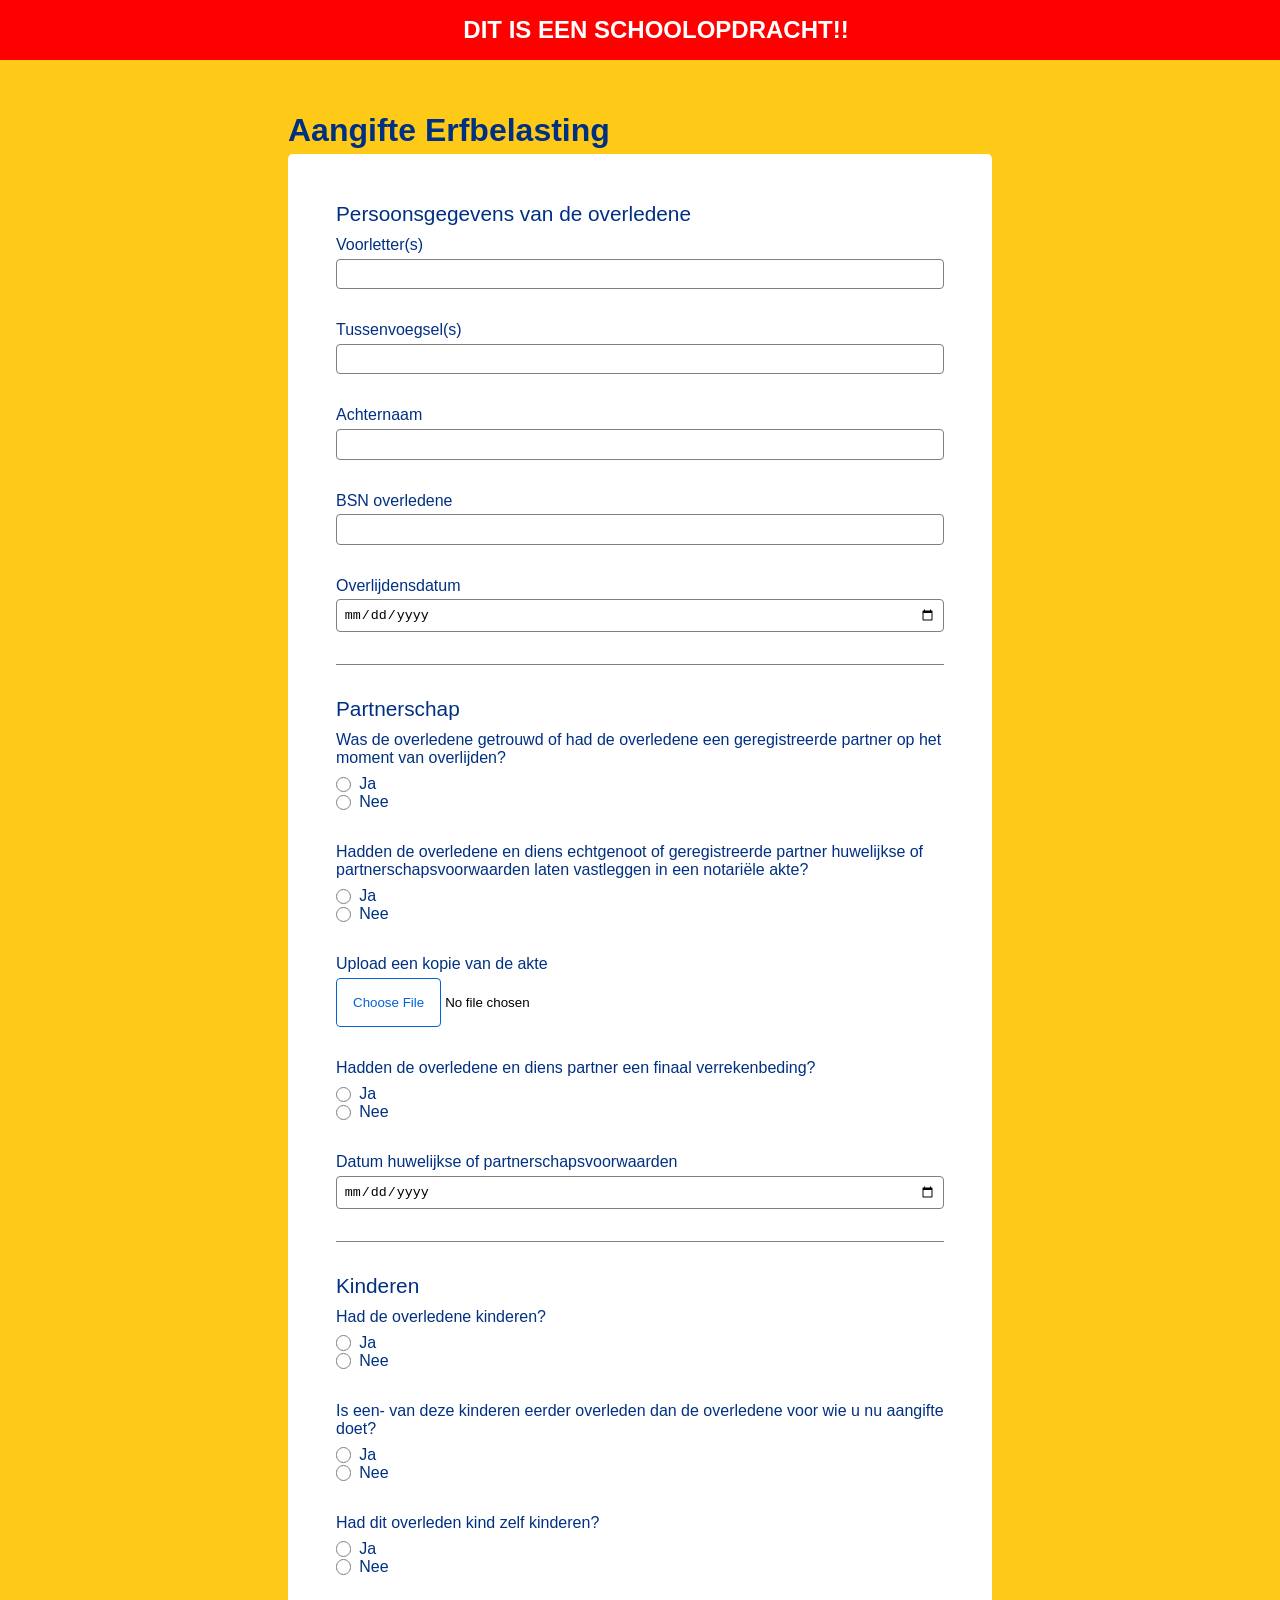
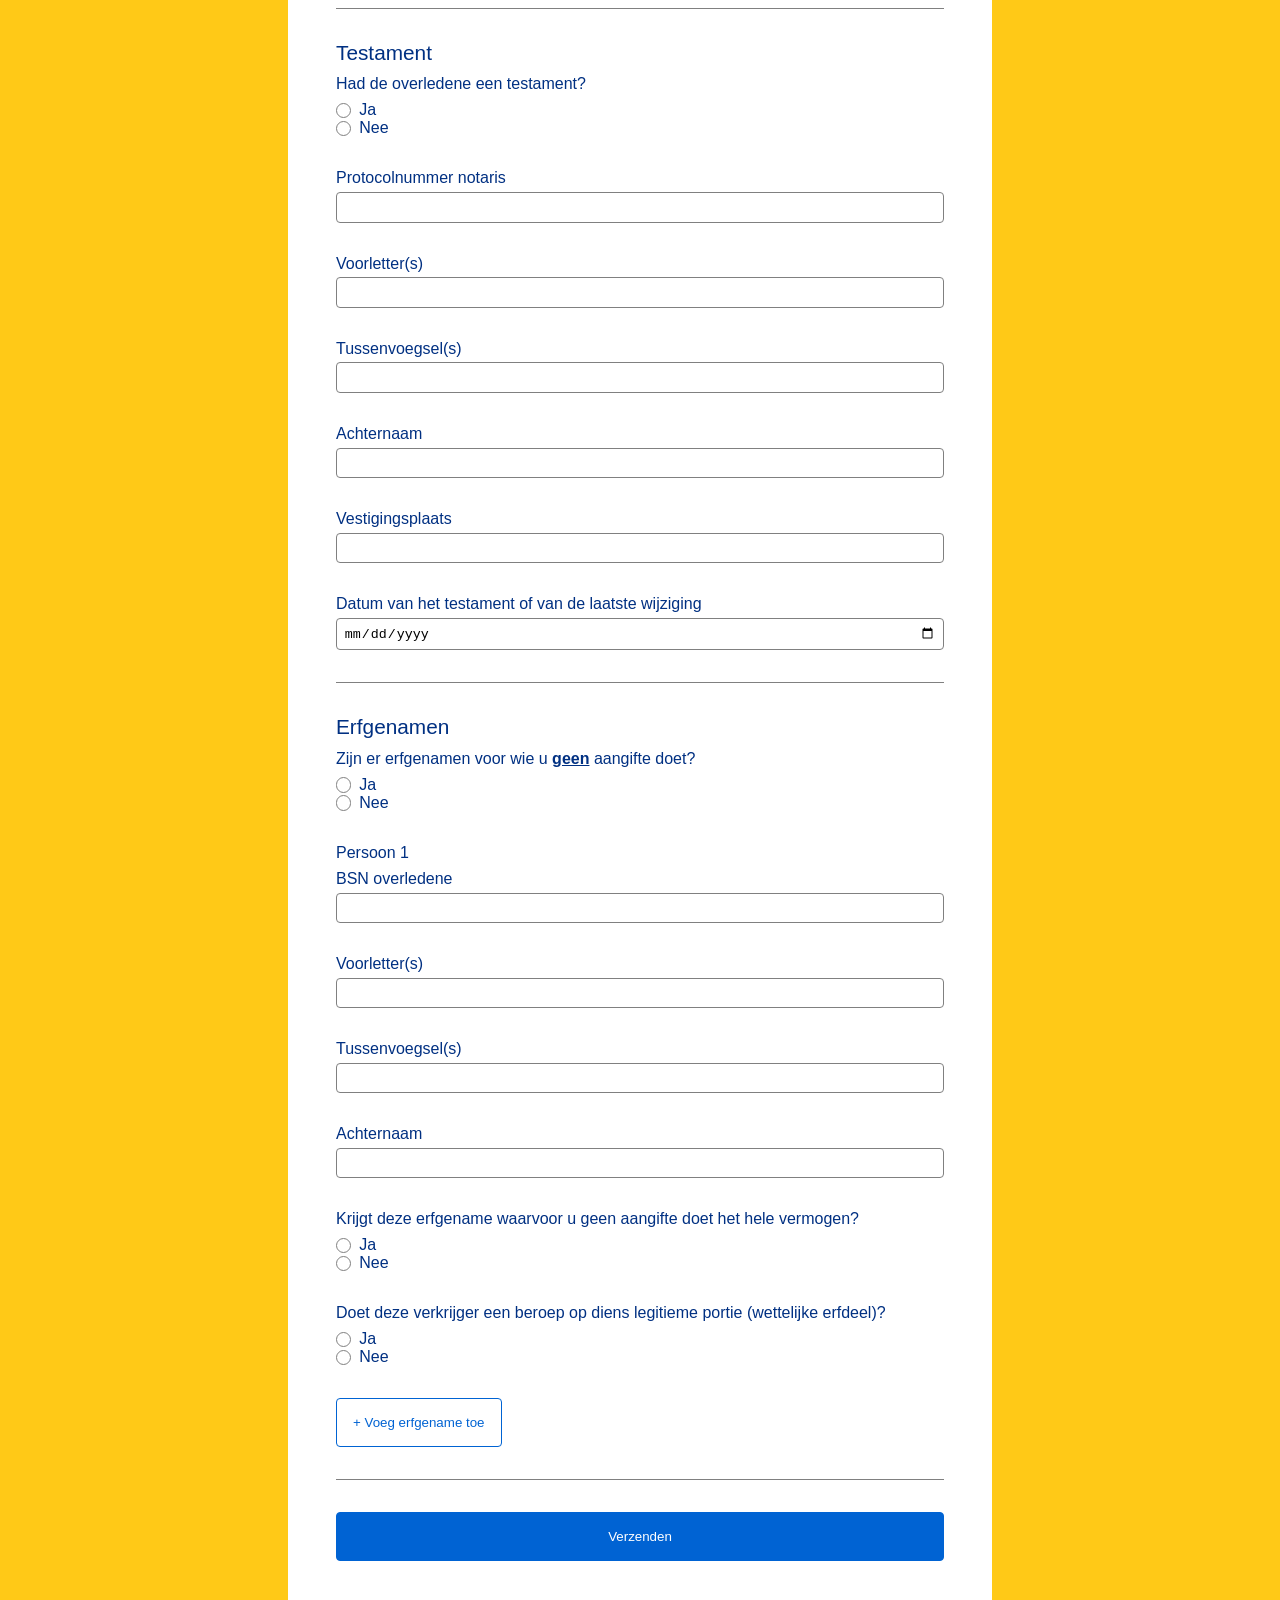
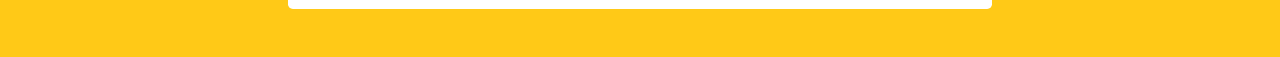
==== index.html @ 6bdc08d2 "02-03-26" ====
<!DOCTYPE html>
<html lang="nl">
<head>
    <meta charset="UTF-8">
    <meta name="viewport" content="width=device-width, initial-scale=1.0">
    <title>Aangifte Erfbelasting</title>
    <link rel="stylesheet" href="styles/style.css">
</head>
<body>
    <header>
        <h2>Dit is een schoolopdracht!!</h2>
    </header>
    <main>
        <h1>Aangifte Erfbelasting</h1>
        <section>
            <form>
                <!-- 1a Persoonsgegevens van de overledene -->
                <fieldset>
                    <legend>Persoonsgegevens van de overledene</legend>
                    <label for="een-a-een"> Voorletter(s)
                        <input type="text" id="een-a-een" name="een-a-een" required>
                    </label>
                    <label for="een-a-twee"> Tussenvoegsel(s)
                        <input type="text" id="een-a-twee" name="een-a-twee">
                    </label>
                    <label for="een-a-drie"> Achternaam
                        <input type="text" id="een-a-drie" name="een-a-drie" required>
                    </label>
                    <label for="een-a-vier"> BSN overledene
                        <input type="number" id="een-a-vier" name="een-a-vier" minlength="9" maxlength="9" required>
                    </label>
                    <label for="een-a-vijf"> Overlijdensdatum
                        <input type="date" id="een-a-vijf" name="een-a-vijf" required>
                    </label>
                </fieldset>


                <!-- 1b Partnerschap-->
                <fieldset>
                    <legend>Partnerschap</legend>
                    <fieldset>
                        <legend>Was de overledene getrouwd of had de overledene een geregistreerde partner op het moment van overlijden?</legend>
                        <label for="een-b-een-radio-yes"> Ja
                            <input type="radio" id="een-b-een-radio-yes" name="een-b-een" required>
                        </label>
                        <label for="een-b-een-radio-no"> Nee
                            <input type="radio" id="een-b-een-radio-no" name="een-b-een" class="ga-naar-volgende">
                        </label>
                    </fieldset>

                    <fieldset>
                        <legend>Hadden de overledene en diens echtgenoot of geregistreerde partner huwelijkse of partnerschapsvoorwaarden laten vastleggen in een notariële akte?</legend>                        
                        <label for="een-b-twee-radio-yes"> Ja
                            <input type="radio" id="een-b-twee-radio-yes" name="een-b-twee">
                        </label>
                        <label for="een-b-twee-radio-no"> Nee
                            <input type="radio" id="een-b-twee-radio-no" name="een-b-twee" class="ga-naar-volgende">
                        </label>
                    </fieldset>

                    <label for="een-b-drie"> Upload een kopie van de akte
                        <input type="file" id="een-b-drie" name="een-b-drie">
                    </label>

                    <fieldset>
                        <legend>Hadden de overledene en diens partner een finaal verrekenbeding?</legend>                        
                        <label for="een-b-vier-radio-yes"> Ja
                            <input type="radio" id="een-b-vier-radio-yes" name="een-b-vier">
                        </label>
                        <label for="een-b-vier-radio-no"> Nee
                            <input type="radio" id="een-b-vier-radio-no" name="een-b-vier">
                        </label>
                    </fieldset>

                    <label for="een-b-vijf"> Datum huwelijkse of partnerschapsvoorwaarden <!-- doe dit met meerdere inputs-->
                        <input type="date" id="een-b-vijf" name="een-b-vijf">
                    </label>
                </fieldset>


                <!-- 1c Kinderen-->
                <fieldset>
                    <legend>Kinderen</legend>
                    <fieldset>
                        <legend>Had de overledene kinderen?</legend>                        
                        <label for="een-c-een-radio-yes"> Ja
                            <input type="radio" id="een-c-een-radio-yes" name="een-c-een" required>
                        </label>
                        <label for="een-c-een-radio-no"> Nee
                            <input type="radio" id="een-c-een-radio-no" name="een-c-een" class="ga-naar-volgende">
                        </label>
                    </fieldset>

                    <fieldset>
                        <legend>Is een- van deze kinderen eerder overleden dan de overledene voor wie u nu aangifte doet?</legend>                        
                        <label for="een-c-twee-radio-yes"> Ja
                            <input type="radio" id="een-c-twee-radio-yes" name="een-c-twee">
                        </label>
                        <label for="een-c-twee-radio-no"> Nee
                            <input type="radio" id="een-c-twee-radio-no" name="een-c-twee" class="ga-naar-volgende">
                        </label>
                    </fieldset>

                    <fieldset>
                        <legend>Had dit overleden kind zelf kinderen?</legend>                        
                        <label for="een-c-drie-radio-yes"> Ja
                            <input type="radio" id="een-c-drie-radio-yes" name="een-c-drie">
                        </label>
                        <label for="een-c-drie-radio-no"> Nee
                            <input type="radio" id="een-c-drie-radio-no" name="een-c-drie">
                        </label>
                    </fieldset>
                </fieldset>

                <!-- 1d Testament-->
                <fieldset>
                    <legend>Testament</legend>
                    <fieldset>
                        <legend>Had de overledene een testament?</legend>                        
                        <label for="een-d-een-radio-yes"> Ja
                            <input type="radio" id="een-d-een-radio-yes" name="een-d-een" required>
                        </label>
                        <label for="een-d-een-radio-no"> Nee
                            <input type="radio" id="een-d-een-radio-no" name="een-d-een" class="ga-naar-volgende">
                        </label>
                    </fieldset>
                    <label for="een-d-twee"> Protocolnummer notaris
                        <input type="text" name="een-d-twee" id="een-d-twee" minlength="6" maxlength="6" required>
                    </label>
                        <label for="een-d-drie"> Voorletter(s)
                        <input type="text" id="een-d-drie" name="een-d-drie" required>
                    </label>
                    <label for="een-d-vier"> Tussenvoegsel(s)
                        <input type="text" id="een-d-vier" name="een-d-vier">
                    </label>
                    <label for="een-d-vijf"> Achternaam
                        <input type="text" id="een-d-vijf" name="een-d-vijf" required>
                    </label>
                    <label for="een-d-zes"> Vestigingsplaats
                        <input type="text" id="een-d-zes" name="een-d-zes" required>
                    </label>
                    <label for="een-d-zeven"> Datum van het testament of van de laatste wijziging
                        <input type="date" id="een-d-zeven" name="een-d-zeven" required>
                    </label>
                </fieldset>

                <!-- 3b Erfgenamen-->
                <fieldset>
                    <legend>Erfgenamen</legend>
                    <fieldset>
                        <legend>Zijn er erfgenamen voor wie u <strong>geen</strong> aangifte doet?</legend>                        
                        <label for="drie-b-een-radio-yes"> Ja
                            <input type="radio" id="drie-b-een-radio-yes" name="drie-b-een" required>
                        </label>
                        <label for="drie-b-een-radio-no"> Nee
                            <input type="radio" id="drie-b-een-radio-no" name="drie-b-een" class="ga-naar-volgende">
                        </label>
                    </fieldset>
                    <!-- een persoon -->
                    <fieldset class="erfgename">
                        <legend>Persoon 1</legend>
                        <label for="drie-b-twee"> BSN overledene
                            <input type="number" id="drie-b-twee" name="drie-b-twee" minlength="8" maxlength="9" required>
                        </label>
                        <label for="drie-b-drie"> Voorletter(s)
                            <input type="text" id="drie-b-drie" name="drie-b-drie" required>
                        </label>
                        <label for="drie-b-vier"> Tussenvoegsel(s)
                            <input type="text" id="drie-b-vier" name="drie-b-vier">
                        </label>
                        <label for="drie-b-vijf"> Achternaam
                            <input type="text" id="drie-b-vijf" name="drie-b-vijf" required>
                        </label>
                        <fieldset>
                            <legend>Krijgt deze erfgename waarvoor u geen aangifte doet het hele vermogen?</legend>                        
                            <label for="drie-b-zes-radio-yes"> Ja
                                <input type="radio" id="drie-b-zes-radio-yes" name="drie-b-zes" required>
                            </label>
                            <label for="drie-b-zes-radio-no"> Nee
                                <input type="radio" id="drie-b-zes-radio-no" name="drie-b-zes">
                            </label>
                        </fieldset>
                        <fieldset>
                            <legend>Doet deze verkrijger een beroep op diens legitieme portie (wettelijke erfdeel)?</legend>                        
                            <label for="drie-b-zeven-radio-yes"> Ja
                                <input type="radio" id="drie-b-zeven-radio-yes" name="drie-b-zeven" required>
                            </label>
                            <label for="drie-b-zeven-radio-no"> Nee
                                <input type="radio" id="drie-b-zeven-radio-no" name="drie-b-zeven">
                            </label>
                        </fieldset>
                    </fieldset>
                    <button type="button">+ Voeg erfgename toe</button>
                </fieldset>
                <button type="submit">Verzenden</button>
            </form>
        </section>
    </main>
    <footer></footer>
</body>
</html>

<!-- To do: -->
  <!-- animatie disclosure vraag aan sanne -->
   <!-- iets van 4 personen voor de erfgenamen en dan nieuwe pagina (robuust) -->
    <!-- html validatie -->
    <!-- mdn constratint validation api, blur -->
     <!-- custom error messages in html, aria-live=polite? -->
      <!-- focus naar de input die fout gaat -->
      <!-- setattribute novalidate in js -->
       <!-- custom properties voor spacing -->
        <!-- radiobuttons als traject? -->
         <!-- check required waar je dat moet gebruiken -->
---- styles/style.css ----
/* styling in de huisstijl van https://tractie.ns.nl/2e23992f3/p/226ce1-tractie--ns-design-system */

/* ///////////// */
/* MARK: Basics
/* //////////// */
:root {
	color-scheme:light dark;
	--bg-clr: light-dark(#ffc917, #003082);
    --form-clr: light-dark(white, #ffc917);
 	--text-clr: #003082;
    --accent-clr: #0063d3;
    --border-clr: grey;
    --border-radius: .3em;
    --main-width: min(100vw, 800px);
}

/* fonts van ns.nl network */
@font-face {
    font-family: nssans;
    src: url(/assets/fonts/nssans-regular.ttf);
}

@font-face {
    font-family: nssansbold;
    src: url(/assets/fonts/nssans-bold.ttf);
    font-weight: bold;
}

* {
    margin: 0;
    padding: 0;
    border: none;
}

body{
    position: relative;
    background-color: var(--bg-clr);
    display: grid;
    justify-content: center;
}

header{
    position: absolute;
    width: 100%;
    display: grid;
    place-items: center;
    background-color: red;
    padding: 1em;
    h2{
        text-transform: uppercase;
        color: white;
        font-family: nssansbold, sans-serif;
    }
}
main{
    width: var(--main-width);
}

h1{
    font-family: nssans, sans-serif;
    color: light-dark(#003082, #ffc917);
    padding: 7rem 0 .3rem 3rem;
}

button, input::file-selector-button{
    position: relative;
    padding: 1rem;
    color: var(--accent-clr);
    font-family: nssansbold, sans-serif;
    background-color: transparent;
    border-radius: var(--border-radius);
    border-color: var(--accent-clr);
    border-width: 1px;
    justify-self: start;
    border-style: solid;
    overflow: hidden;
    z-index: 0;
}

button::before{
    content: "";
    position: absolute;
    inset: 100% 100% 0; /* https://developer.mozilla.org/en-US/docs/Web/CSS/Reference/Properties/inset */
    background-color: rgba(0, 0, 0, 0.172);
    z-index: -1;
}

button:hover::before {
    inset: 0;
    @media (prefers-reduced-motion: no-preference) {
        animation: button-hover 0.2s ease-out forwards;
    }
}

input:hover::file-selector-button{
    background-color: rgba(0, 0, 0, 0.172);
}

@keyframes button-hover{
    from{
        inset: 100% 0 0;
    }
    to{
        inset: 0;
    }
}

strong{
    text-decoration: underline;
}


/* ///////////// */
/* MARK: Form
/* //////////// */
section{
    display: grid;
    gap: .3rem;
    margin: 0 3rem 3rem 3rem;
    padding: 3rem;
    background-color: var(--form-clr);
    border-radius: var(--border-radius);
    font-family: nssans, sans-serif;
    form{
        display: grid;
        gap: 2rem;
        fieldset{
            width: 100%;
            legend{
                padding-bottom: .5em;
                color: var(--text-clr);
                font-family: nssansbold, sans-serif;
            }
            label{
                display: grid;
                gap: .3em;
                color: var(--text-clr);
                input{
                    background-color: white;
                    color: black;
                    border: solid var(--border-clr) 1px;
                    padding: .5em;
                    border-radius: var(--border-radius);
                }
                input[type="file"]{
                    background-color: transparent;
                    border: none;
                    padding: 0;
                }
            }
            label:has(input[type="radio"]){
                display: flex;
                align-items: center;
                gap: .5em;
                input{
                    appearance: none;
                    padding: .5em;
                    border-radius: 50%;
                    order: -1;
                }
                input:checked{
                    box-shadow: inset 0 0 0 .3em rgb(82, 120, 62);
                }
            }
        }
        > fieldset{
            display: grid;
            gap: 2rem;
            padding-bottom: 2rem;
            border: var(--border-clr) 1px;
            border-style: none none solid;
            > legend {
                font-size: 1.3em;
            }
        }
        > button{
            background-color: var(--accent-clr);
            color: white;
            justify-self: auto;
        }
    }

}

.erfgename {
    display: grid;
    gap: 2rem;
}


/* ///////////// */
/* MARK: Algorithm
/* //////////// */
/* https://developer.mozilla.org/en-US/docs/Web/CSS/Reference/Selectors/Next-sibling_combinator */
/* Met hulp van Sanne */
fieldset fieldset:has(.ga-naar-volgende:checked) ~ :is(label,fieldset) {
    display: none;
    @media (prefers-reduced-motion: no-preference) {
        animation: remove-question .5s linear;
    }
}

@keyframes remove-question{
    from {
        display: block;
        transform: scaleY(1);
    }
    to {
        transform: scaleY(0);
    }
}
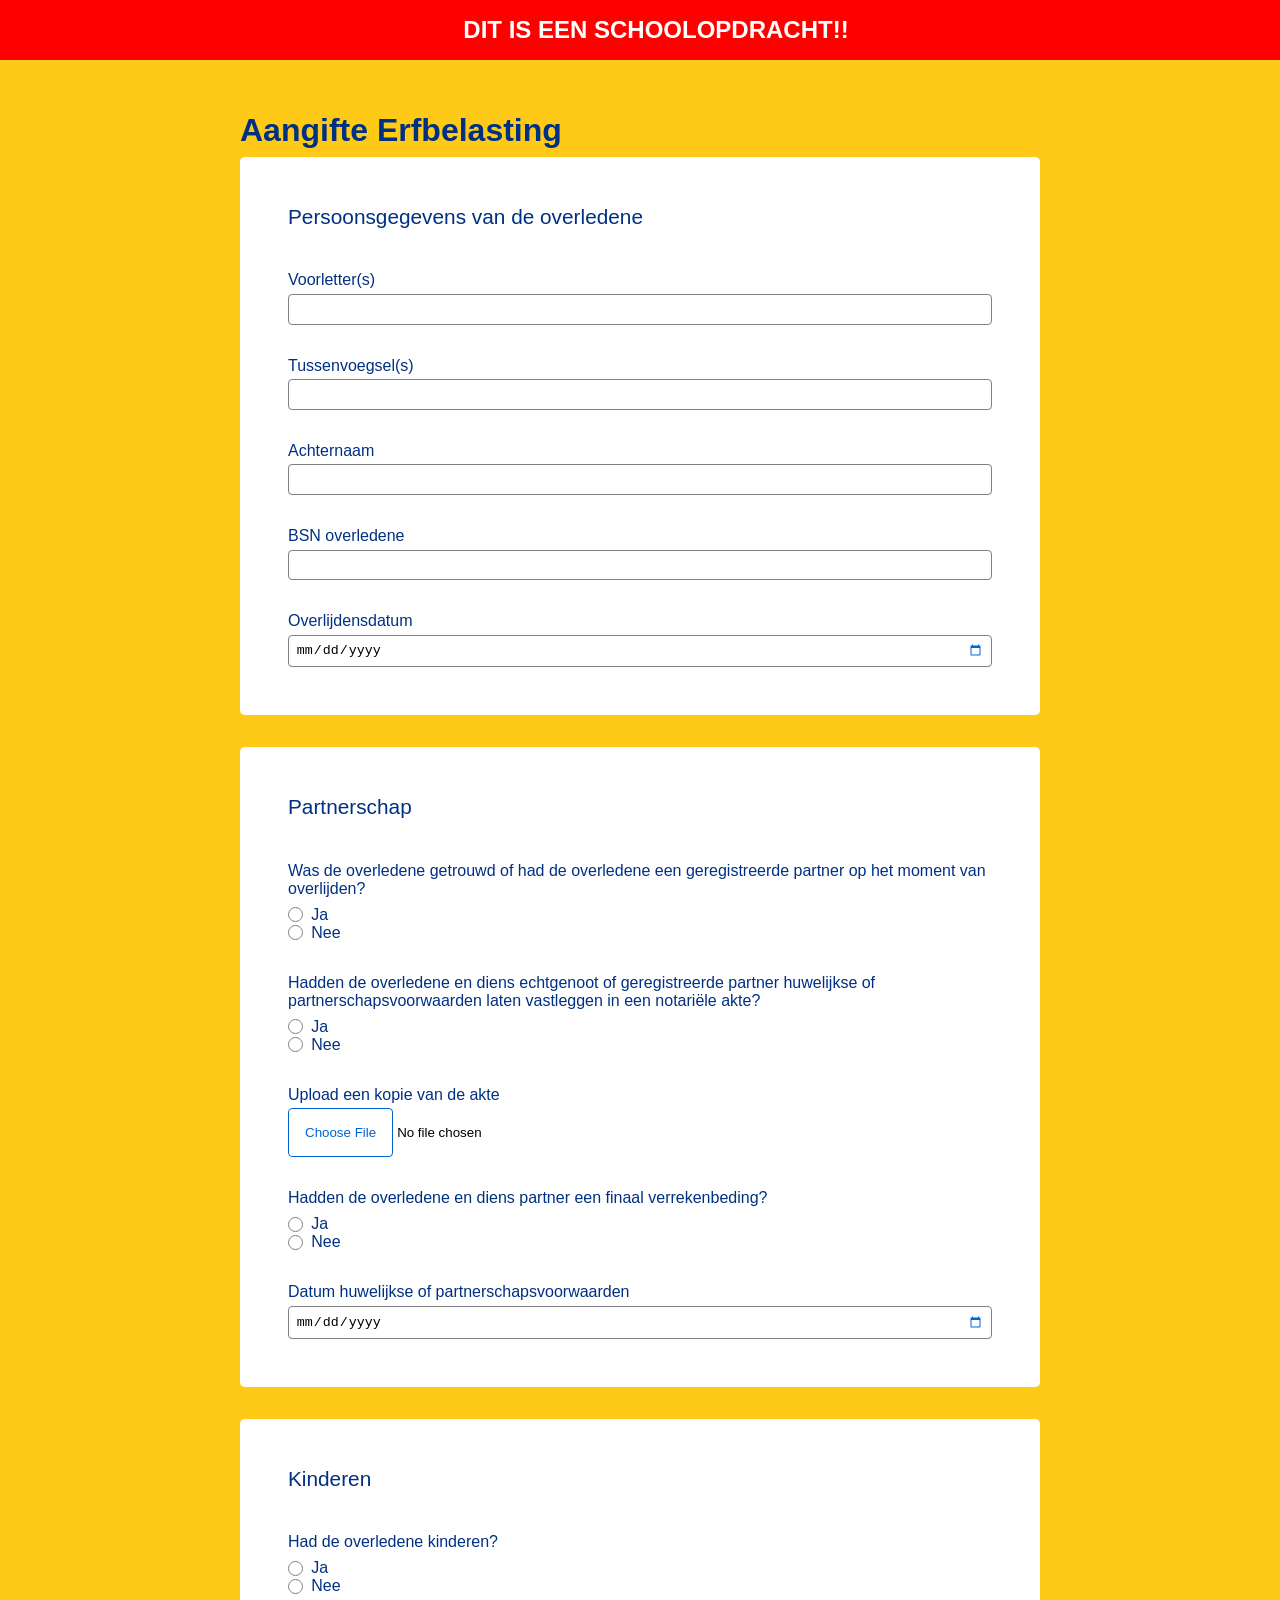
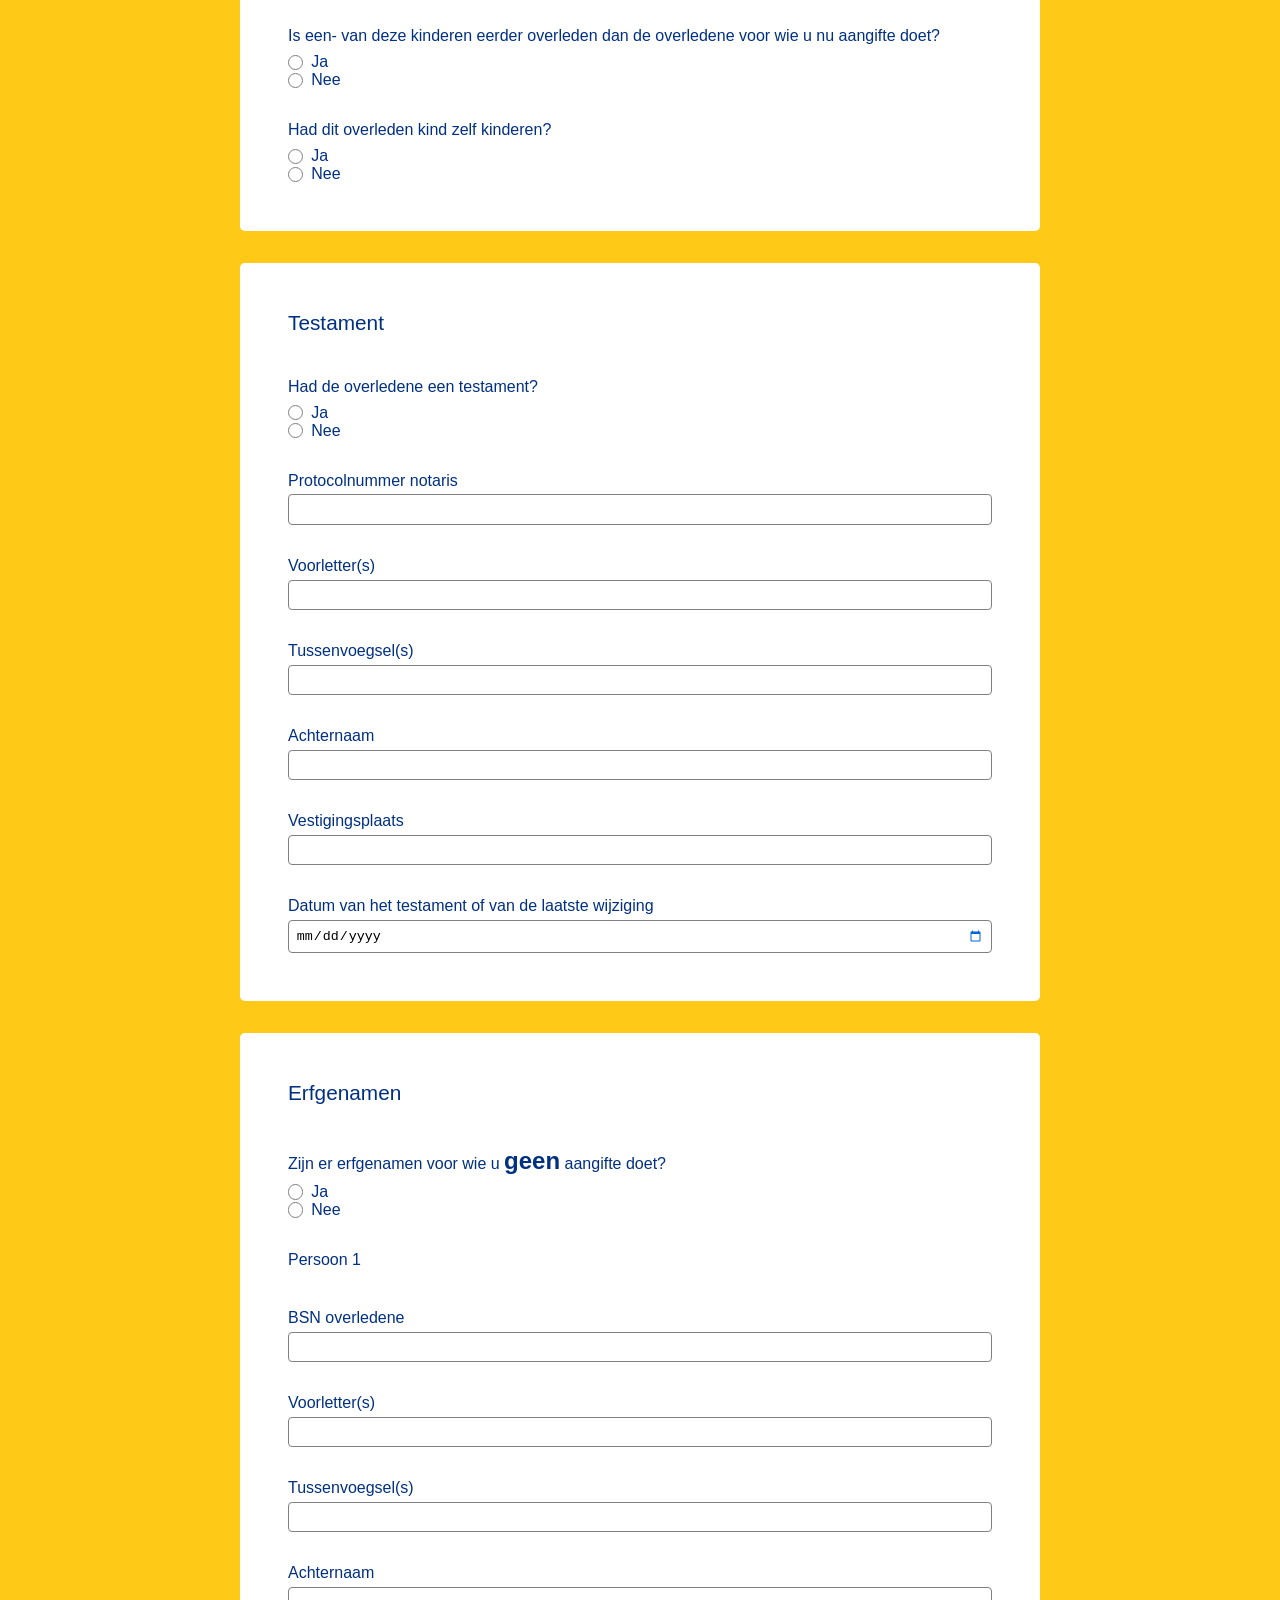
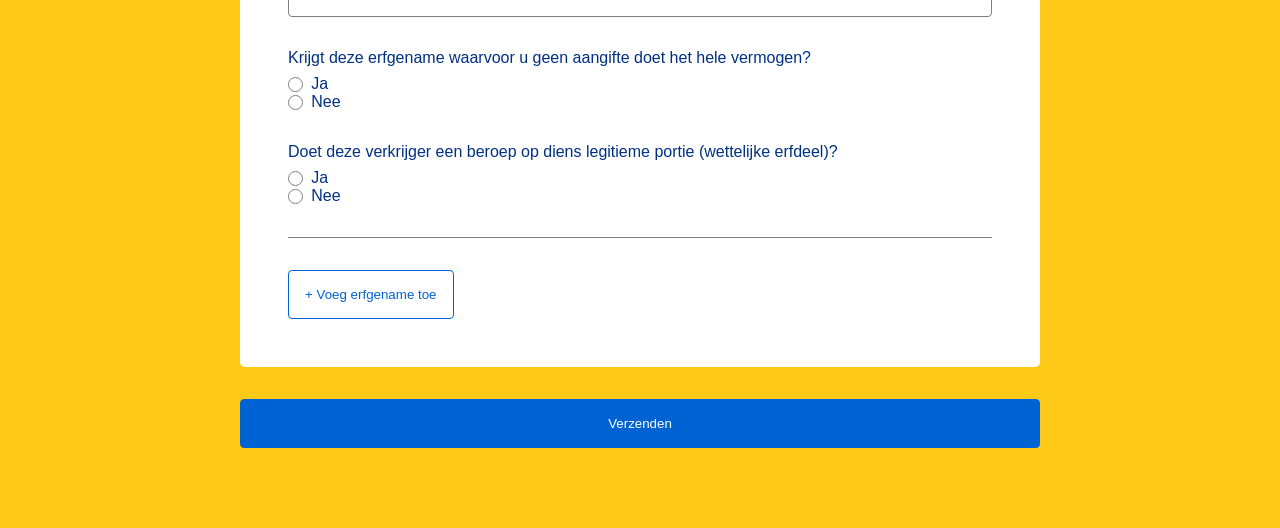
==== commit e162c392: "09-03-26" ====
--- a/index.html
+++ b/index.html
@@ -5,6 +5,7 @@
     <meta name="viewport" content="width=device-width, initial-scale=1.0">
     <title>Aangifte Erfbelasting</title>
     <link rel="stylesheet" href="styles/style.css">
+    <script src="scripts/script.js" defer></script>
 </head>
 <body>
     <header>
@@ -14,27 +15,28 @@
         <h1>Aangifte Erfbelasting</h1>
         <section>
             <form>
+                <!-- MARK: Gegevens-->
                 <!-- 1a Persoonsgegevens van de overledene -->
-                <fieldset>
+                <fieldset> 
                     <legend>Persoonsgegevens van de overledene</legend>
                     <label for="een-a-een"> Voorletter(s)
-                        <input type="text" id="een-a-een" name="een-a-een" required>
+                        <input type="text" id="een-a-een" name="een-a-een" pattern="([A-Z]\.)+" required> <!--https://regexr.com/-->
                     </label>
                     <label for="een-a-twee"> Tussenvoegsel(s)
-                        <input type="text" id="een-a-twee" name="een-a-twee">
+                        <input type="text" id="een-a-twee" name="een-a-twee" pattern="[A-Za-z' ]++">
                     </label>
                     <label for="een-a-drie"> Achternaam
-                        <input type="text" id="een-a-drie" name="een-a-drie" required>
+                        <input type="text" id="een-a-drie" name="een-a-drie" pattern="[A-Z][a-z]+" required>
                     </label>
                     <label for="een-a-vier"> BSN overledene
-                        <input type="number" id="een-a-vier" name="een-a-vier" minlength="9" maxlength="9" required>
+                        <input type="text" id="een-a-vier" name="een-a-vier" pattern="[0-9]{8,9}" required>
                     </label>
                     <label for="een-a-vijf"> Overlijdensdatum
                         <input type="date" id="een-a-vijf" name="een-a-vijf" required>
                     </label>
                 </fieldset>
 
-
+                <!-- MARK: Partnerschap -->
                 <!-- 1b Partnerschap-->
                 <fieldset>
                     <legend>Partnerschap</legend>
@@ -77,7 +79,7 @@
                     </label>
                 </fieldset>
 
-
+                <!-- MARK: Kinderen -->
                 <!-- 1c Kinderen-->
                 <fieldset>
                     <legend>Kinderen</legend>
@@ -125,27 +127,28 @@
                         </label>
                     </fieldset>
                     <label for="een-d-twee"> Protocolnummer notaris
-                        <input type="text" name="een-d-twee" id="een-d-twee" minlength="6" maxlength="6" required>
+                        <input type="text" name="een-d-twee" id="een-d-twee" pattern="[0-9]{6}" required>
                     </label>
                         <label for="een-d-drie"> Voorletter(s)
-                        <input type="text" id="een-d-drie" name="een-d-drie" required>
+                        <input type="text" id="een-d-drie" name="een-d-drie" pattern="([A-Z]\.)+" required>
                     </label>
                     <label for="een-d-vier"> Tussenvoegsel(s)
-                        <input type="text" id="een-d-vier" name="een-d-vier">
+                        <input type="text" id="een-d-vier" name="een-d-vier" pattern="[A-Za-z' ]+">
                     </label>
                     <label for="een-d-vijf"> Achternaam
-                        <input type="text" id="een-d-vijf" name="een-d-vijf" required>
+                        <input type="text" id="een-d-vijf" name="een-d-vijf" pattern="[A-Z][a-z]+" required>
                     </label>
                     <label for="een-d-zes"> Vestigingsplaats
-                        <input type="text" id="een-d-zes" name="een-d-zes" required>
+                        <input type="text" id="een-d-zes" name="een-d-zes" pattern="[A-Za-z' ]+" required>
                     </label>
                     <label for="een-d-zeven"> Datum van het testament of van de laatste wijziging
                         <input type="date" id="een-d-zeven" name="een-d-zeven" required>
                     </label>
                 </fieldset>
 
+                <!-- MARK: Erfgenamen -->
                 <!-- 3b Erfgenamen-->
-                <fieldset>
+                <fieldset class="erfgenamen">
                     <legend>Erfgenamen</legend>
                     <fieldset>
                         <legend>Zijn er erfgenamen voor wie u <strong>geen</strong> aangifte doet?</legend>                        
@@ -156,58 +159,172 @@
                             <input type="radio" id="drie-b-een-radio-no" name="drie-b-een" class="ga-naar-volgende">
                         </label>
                     </fieldset>
-                    <!-- een persoon -->
+
+                    <!-- MARK: Persoon 1 -->
                     <fieldset class="erfgename">
                         <legend>Persoon 1</legend>
-                        <label for="drie-b-twee"> BSN overledene
-                            <input type="number" id="drie-b-twee" name="drie-b-twee" minlength="8" maxlength="9" required>
-                        </label>
-                        <label for="drie-b-drie"> Voorletter(s)
-                            <input type="text" id="drie-b-drie" name="drie-b-drie" required>
-                        </label>
-                        <label for="drie-b-vier"> Tussenvoegsel(s)
-                            <input type="text" id="drie-b-vier" name="drie-b-vier">
-                        </label>
-                        <label for="drie-b-vijf"> Achternaam
-                            <input type="text" id="drie-b-vijf" name="drie-b-vijf" required>
+                        <label for="erfgename-een-bsn"> BSN overledene
+                            <input type="text" id="erfgename-een-bsn" name="erfgename-een-bsn" pattern="[0-9]{8,9}">
+                        </label>
+                        <label for="erfgename-een-letters"> Voorletter(s)
+                            <input type="text" id="erfgename-een-letters" name="erfgename-een-letters" pattern="([A-Z]\.)+" >
+                        </label>
+                        <label for="erfgename-een-tussenvoegsels"> Tussenvoegsel(s)
+                            <input type="text" id="erfgename-een-tussenvoegsels" name="erfgename-een-tussenvoegsels" pattern="[A-Za-z' ]+" >
+                        </label>
+                        <label for="erfgename-een-achternaam"> Achternaam
+                            <input type="text" id="erfgename-een-achternaam" name="erfgename-een-achternaam" pattern="[A-Z][a-z]+">
                         </label>
                         <fieldset>
                             <legend>Krijgt deze erfgename waarvoor u geen aangifte doet het hele vermogen?</legend>                        
-                            <label for="drie-b-zes-radio-yes"> Ja
-                                <input type="radio" id="drie-b-zes-radio-yes" name="drie-b-zes" required>
-                            </label>
-                            <label for="drie-b-zes-radio-no"> Nee
-                                <input type="radio" id="drie-b-zes-radio-no" name="drie-b-zes">
+                            <label for="erfgename-een-radio-een-yes"> Ja
+                                <input type="radio" id="erfgename-een-radio-een-yes" name="erfgename-een-radio-een" >
+                            </label>
+                            <label for="erfgename-een-radio-een-no"> Nee
+                                <input type="radio" id="erfgename-een-radio-een-no" name="erfgename-een-radio-een">
                             </label>
                         </fieldset>
                         <fieldset>
                             <legend>Doet deze verkrijger een beroep op diens legitieme portie (wettelijke erfdeel)?</legend>                        
-                            <label for="drie-b-zeven-radio-yes"> Ja
-                                <input type="radio" id="drie-b-zeven-radio-yes" name="drie-b-zeven" required>
-                            </label>
-                            <label for="drie-b-zeven-radio-no"> Nee
-                                <input type="radio" id="drie-b-zeven-radio-no" name="drie-b-zeven">
-                            </label>
-                        </fieldset>
-                    </fieldset>
+                            <label for="erfgename-een-radio-twee-yes"> Ja
+                                <input type="radio" id="erfgename-een-radio-twee-yes" name="erfgename-een-radio-twee" >
+                            </label>
+                            <label for="erfgename-een-radio-twee-no"> Nee
+                                <input type="radio" id="erfgename-een-radio-twee-no" name="erfgename-een-radio-twee">
+                            </label>
+                        </fieldset>
+                    </fieldset>
+
+                    <!-- MARK: Persoon 2 -->
+                    <fieldset class="erfgename">
+                        <legend>Persoon 2</legend>
+                        <label for="erfgename-twee-bsn"> BSN overledene
+                            <input type="text" id="erfgename-twee-bsn" name="erfgename-twee-bsn" pattern="[0-9]{8,9}">
+                        </label>
+                        <label for="erfgename-twee-letters"> Voorletter(s)
+                            <input type="text" id="erfgename-twee-letters" name="erfgename-twee-letters" pattern="([A-Z]\.)+" >
+                        </label>
+                        <label for="erfgename-twee-tussenvoegsels"> Tussenvoegsel(s)
+                            <input type="text" id="erfgename-twee-tussenvoegsels" name="erfgename-twee-tussenvoegsels" pattern="[A-Za-z' ]+" >
+                        </label>
+                        <label for="erfgename-twee-achternaam"> Achternaam
+                            <input type="text" id="erfgename-twee-achternaam" name="erfgename-twee-achternaam" pattern="[A-Z][a-z]+">
+                        </label>
+                        <fieldset>
+                            <legend>Krijgt deze erfgename waarvoor u geen aangifte doet het hele vermogen?</legend>                        
+                            <label for="erfgename-twee-radio-een-yes"> Ja
+                                <input type="radio" id="erfgename-twee-radio-een-yes" name="erfgename-twee-radio-een" >
+                            </label>
+                            <label for="erfgename-twee-radio-een-no"> Nee
+                                <input type="radio" id="erfgename-twee-radio-een-no" name="erfgename-twee-radio-een">
+                            </label>
+                        </fieldset>
+                        <fieldset>
+                            <legend>Doet deze verkrijger een beroep op diens legitieme portie (wettelijke erfdeel)?</legend>                        
+                            <label for="erfgename-twee-radio-twee-yes"> Ja
+                                <input type="radio" id="erfgename-twee-radio-twee-yes" name="erfgename-twee-radio-twee" >
+                            </label>
+                            <label for="erfgename-twee-radio-twee-no"> Nee
+                                <input type="radio" id="erfgename-twee-radio-twee-no" name="erfgename-twee-radio-twee">
+                            </label>
+                        </fieldset>
+                    </fieldset>
+
+                    <!-- MARK: Persoon 3 -->
+                    <fieldset class="erfgename">
+                        <legend>Persoon 3</legend>
+                        <label for="erfgename-drie-bsn"> BSN overledene
+                            <input type="text" id="erfgename-drie-bsn" name="erfgename-drie-bsn" pattern="[0-9]{8,9}">
+                        </label>
+                        <label for="erfgename-drie-letters"> Voorletter(s)
+                            <input type="text" id="erfgename-drie-letters" name="erfgename-drie-letters" pattern="([A-Z]\.)+" >
+                        </label>
+                        <label for="erfgename-drie-tussenvoegsels"> Tussenvoegsel(s)
+                            <input type="text" id="erfgename-drie-tussenvoegsels" name="erfgename-drie-tussenvoegsels" pattern="[A-Za-z' ]+" >
+                        </label>
+                        <label for="erfgename-drie-achternaam"> Achternaam
+                            <input type="text" id="erfgename-drie-achternaam" name="erfgename-drie-achternaam" pattern="[A-Z][a-z]+">
+                        </label>
+                        <fieldset>
+                            <legend>Krijgt deze erfgename waarvoor u geen aangifte doet het hele vermogen?</legend>                        
+                            <label for="erfgename-drie-radio-een-yes"> Ja
+                                <input type="radio" id="erfgename-drie-radio-een-yes" name="erfgename-drie-radio-een" >
+                            </label>
+                            <label for="erfgename-drie-radio-een-no"> Nee
+                                <input type="radio" id="erfgename-drie-radio-een-no" name="erfgename-drie-radio-een">
+                            </label>
+                        </fieldset>
+                        <fieldset>
+                            <legend>Doet deze verkrijger een beroep op diens legitieme portie (wettelijke erfdeel)?</legend>                        
+                            <label for="erfgename-drie-radio-twee-yes"> Ja
+                                <input type="radio" id="erfgename-drie-radio-twee-yes" name="erfgename-drie-radio-twee" >
+                            </label>
+                            <label for="erfgename-drie-radio-twee-no"> Nee
+                                <input type="radio" id="erfgename-drie-radio-twee-no" name="erfgename-drie-radio-twee">
+                            </label>
+                        </fieldset>
+                    </fieldset>
+
+                    <!-- MARK: Persoon 4 -->
+                    <fieldset class="erfgename">
+                        <legend>Persoon 4</legend>
+                        <label for="erfgename-vier-bsn"> BSN overledene
+                            <input type="text" id="erfgename-vier-bsn" name="erfgename-vier-bsn" pattern="[0-9]{8,9}">
+                        </label>
+                        <label for="erfgename-vier-letters"> Voorletter(s)
+                            <input type="text" id="erfgename-vier-letters" name="erfgename-vier-letters" pattern="([A-Z]\.)+" >
+                        </label>
+                        <label for="erfgename-vier-tussenvoegsels"> Tussenvoegsel(s)
+                            <input type="text" id="erfgename-vier-tussenvoegsels" name="erfgename-vier-tussenvoegsels" pattern="[A-Za-z' ]+" >
+                        </label>
+                        <label for="erfgename-vier-achternaam"> Achternaam
+                            <input type="text" id="erfgename-vier-achternaam" name="erfgename-vier-achternaam" pattern="[A-Z][a-z]+">
+                        </label>
+                        <fieldset>
+                            <legend>Krijgt deze erfgename waarvoor u geen aangifte doet het hele vermogen?</legend>                        
+                            <label for="erfgename-vier-radio-een-yes"> Ja
+                                <input type="radio" id="erfgename-vier-radio-een-yes" name="erfgename-vier-radio-een" >
+                            </label>
+                            <label for="erfgename-vier-radio-een-no"> Nee
+                                <input type="radio" id="erfgename-vier-radio-een-no" name="erfgename-vier-radio-een">
+                            </label>
+                        </fieldset>
+                        <fieldset>
+                            <legend>Doet deze verkrijger een beroep op diens legitieme portie (wettelijke erfdeel)?</legend>                        
+                            <label for="erfgename-vier-radio-twee-yes"> Ja
+                                <input type="radio" id="erfgename-vier-radio-twee-yes" name="erfgename-vier-radio-twee" >
+                            </label>
+                            <label for="erfgename-vier-radio-twee-no"> Nee
+                                <input type="radio" id="erfgename-vier-radio-twee-no" name="erfgename-vier-radio-twee">
+                            </label>
+                        </fieldset>
+                    </fieldset>
+                    <a href="meer-erfgenamen.html">Meer erfgenamen toevoegen?</a>
                     <button type="button">+ Voeg erfgename toe</button>
                 </fieldset>
                 <button type="submit">Verzenden</button>
             </form>
         </section>
     </main>
-    <footer></footer>
+    <footer>
+
+    </footer>
 </body>
 </html>
 
 <!-- To do: -->
-  <!-- animatie disclosure vraag aan sanne -->
-   <!-- iets van 4 personen voor de erfgenamen en dan nieuwe pagina (robuust) -->
-    <!-- html validatie -->
-    <!-- mdn constratint validation api, blur -->
+   <!-- js punten toevoegen na input -->
+    <!-- bsn elfproef gebeuren -->
+     <!-- personen dichtklappen -->
+    <!-- mdn -> constratint validation api, blur -->
      <!-- custom error messages in html, aria-live=polite? -->
       <!-- focus naar de input die fout gaat -->
       <!-- setattribute novalidate in js -->
        <!-- custom properties voor spacing -->
-        <!-- radiobuttons als traject? -->
-         <!-- check required waar je dat moet gebruiken -->+         <!-- check required waar je dat moet gebruiken -->
+          <!-- required toevoegen en weghalen met js -->
+           <!-- kalender niet in de toekomst -->
+           <!-- radiobuttons als traject? -->
+
+          <!-- media print? -->
+             
--- a/styles/style.css
+++ b/styles/style.css
@@ -8,10 +8,13 @@
 	--bg-clr: light-dark(#ffc917, #003082);
     --form-clr: light-dark(white, #ffc917);
  	--text-clr: #003082;
+    --user-valid: #4fb00e;
+    --user-invalid: red;
     --accent-clr: #0063d3;
     --border-clr: grey;
+    --button-hover: rgba(0, 0, 0, 0.172);
     --border-radius: .3em;
-    --main-width: min(100vw, 800px);
+    --form-width: min(90vw, 800px);
 }
 
 /* fonts van ns.nl network */
@@ -52,14 +55,16 @@
         font-family: nssansbold, sans-serif;
     }
 }
-main{
-    width: var(--main-width);
-}
 
 h1{
     font-family: nssans, sans-serif;
     color: light-dark(#003082, #ffc917);
-    padding: 7rem 0 .3rem 3rem;
+    padding: 7rem 0 .5rem;
+}
+
+a{
+    color: var(--accent-clr);
+    font-family: nssansbold, sans-serif;
 }
 
 button, input::file-selector-button{
@@ -68,20 +73,21 @@
     color: var(--accent-clr);
     font-family: nssansbold, sans-serif;
     background-color: transparent;
-    border-radius: var(--border-radius);
+    border-radius: var(--border-radius  );
     border-color: var(--accent-clr);
     border-width: 1px;
     justify-self: start;
     border-style: solid;
     overflow: hidden;
     z-index: 0;
+    cursor: pointer;
 }
 
 button::before{
     content: "";
     position: absolute;
     inset: 100% 100% 0; /* https://developer.mozilla.org/en-US/docs/Web/CSS/Reference/Properties/inset */
-    background-color: rgba(0, 0, 0, 0.172);
+    background-color: var(--button-hover);
     z-index: -1;
 }
 
@@ -92,10 +98,6 @@
     }
 }
 
-input:hover::file-selector-button{
-    background-color: rgba(0, 0, 0, 0.172);
-}
-
 @keyframes button-hover{
     from{
         inset: 100% 0 0;
@@ -105,8 +107,47 @@
     }
 }
 
+label{
+    cursor: pointer;
+    position: relative;
+    &:has(input:user-valid:is([type="text"], [type="number"], [type="date"]))::before {
+        position: absolute;
+        content: "✓";
+        right: 0;
+        bottom: 0;
+        transform: translateX(1.5em);
+        color: var(--user-valid);
+        width: 1.2em;
+        aspect-ratio: 1;
+        border-radius: 50%;
+        text-align: center;
+        border: solid 1px var(--user-valid);
+    }
+}
+
+input{
+    &:user-valid{
+        border: solid 2px var(--user-valid);
+    }
+    &:user-invalid{
+        border: solid 2px var(--user-invalid);
+    }
+    &:focus{
+        outline: none;
+        box-shadow: none;
+        border: solid 3px var(--accent-clr);
+    }
+}
+
+
+input:hover::file-selector-button{
+    background-color: var(--button-hover);
+}
+
+
+
 strong{
-    text-decoration: underline;
+    font-size: x-large;
 }
 
 
@@ -115,21 +156,18 @@
 /* //////////// */
 section{
     display: grid;
-    gap: .3rem;
-    margin: 0 3rem 3rem 3rem;
-    padding: 3rem;
-    background-color: var(--form-clr);
-    border-radius: var(--border-radius);
+    place-items: center;
     font-family: nssans, sans-serif;
     form{
         display: grid;
+        width: var(--form-width);
         gap: 2rem;
         fieldset{
-            width: 100%;
             legend{
-                padding-bottom: .5em;
                 color: var(--text-clr);
                 font-family: nssansbold, sans-serif;
+                float: left;
+                padding-bottom: .5em;
             }
             label{
                 display: grid;
@@ -146,6 +184,17 @@
                     background-color: transparent;
                     border: none;
                     padding: 0;
+                    &:focus{
+                        &::file-selector-button{        
+                            border: solid 3px var(--accent-clr);  
+                            background-color: var(--button-hover);   
+                        }
+                    }  
+                }
+                /* https://stackoverflow.com/questions/76844615/how-to-style-the-calendar-icon-in-a-date-input */
+                input[type="date"]::-webkit-calendar-picker-indicator {
+                    /* https://angel-rs.github.io/css-color-filter-generator/ */
+                    filter: brightness(0) saturate(100%) invert(21%) sepia(81%) saturate(2570%) hue-rotate(201deg) brightness(105%) contrast(101%);
                 }
             }
             label:has(input[type="radio"]){
@@ -163,18 +212,22 @@
                 }
             }
         }
+        fieldset:has(input[type="radio"]):not(:has(fieldset)) legend {
+            float: none;
+        }
         > fieldset{
             display: grid;
             gap: 2rem;
-            padding-bottom: 2rem;
-            border: var(--border-clr) 1px;
-            border-style: none none solid;
+            padding: 3rem;
+            background-color: var(--form-clr);
+            border-radius: var(--border-radius);
             > legend {
                 font-size: 1.3em;
             }
         }
         > button{
             background-color: var(--accent-clr);
+            margin-bottom: 5rem;
             color: white;
             justify-self: auto;
         }
@@ -182,10 +235,48 @@
 
 }
 
-.erfgename {
-    display: grid;
-    gap: 2rem;
-}
+/* ///////////// */
+/* MARK: Erfgenamen
+/* //////////// */
+.erfgenamen{
+    > button{
+        display: none;
+    }
+    .erfgename{
+        position: relative;
+        display: grid;
+        gap: 2rem;
+        border-bottom: solid var(--border-clr) 1px;
+        padding-bottom: 2rem;
+        >button{
+            position: absolute;
+            right: 0;
+            aspect-ratio: 1;
+            display: grid;
+            place-items: center;
+            width: 2rem;
+            padding: .2rem;
+            span{
+                display: block;
+                background-color: var(--accent-clr);
+                width: 90%;
+                height: 1px;
+                grid-row: 1;
+                grid-column: 1;
+                rotate: 45deg;
+                &:last-of-type{
+                    rotate: -45deg;
+                }
+            }
+        }
+    }
+}
+
+.hide-js {
+    display: none !important;
+}
+
+
 
 
 /* ///////////// */
@@ -195,17 +286,4 @@
 /* Met hulp van Sanne */
 fieldset fieldset:has(.ga-naar-volgende:checked) ~ :is(label,fieldset) {
     display: none;
-    @media (prefers-reduced-motion: no-preference) {
-        animation: remove-question .5s linear;
-    }
-}
-
-@keyframes remove-question{
-    from {
-        display: block;
-        transform: scaleY(1);
-    }
-    to {
-        transform: scaleY(0);
-    }
 }
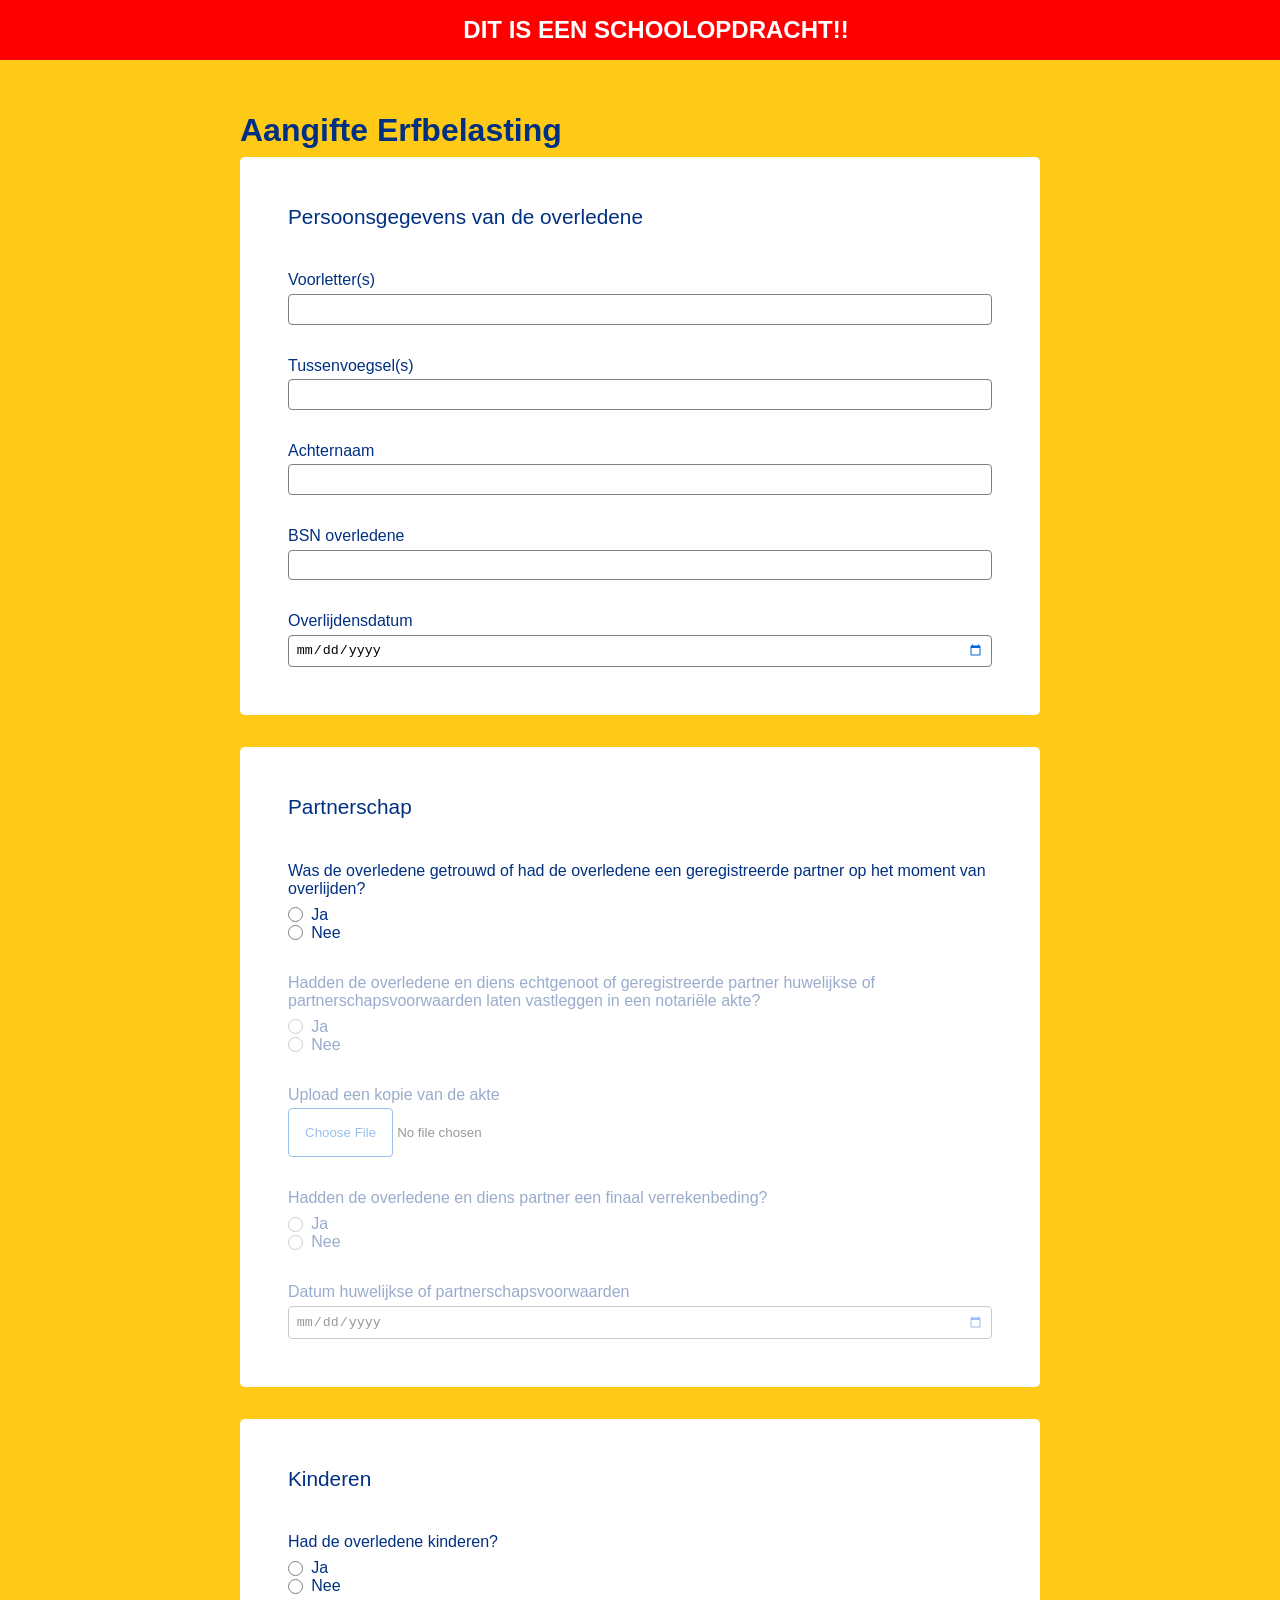
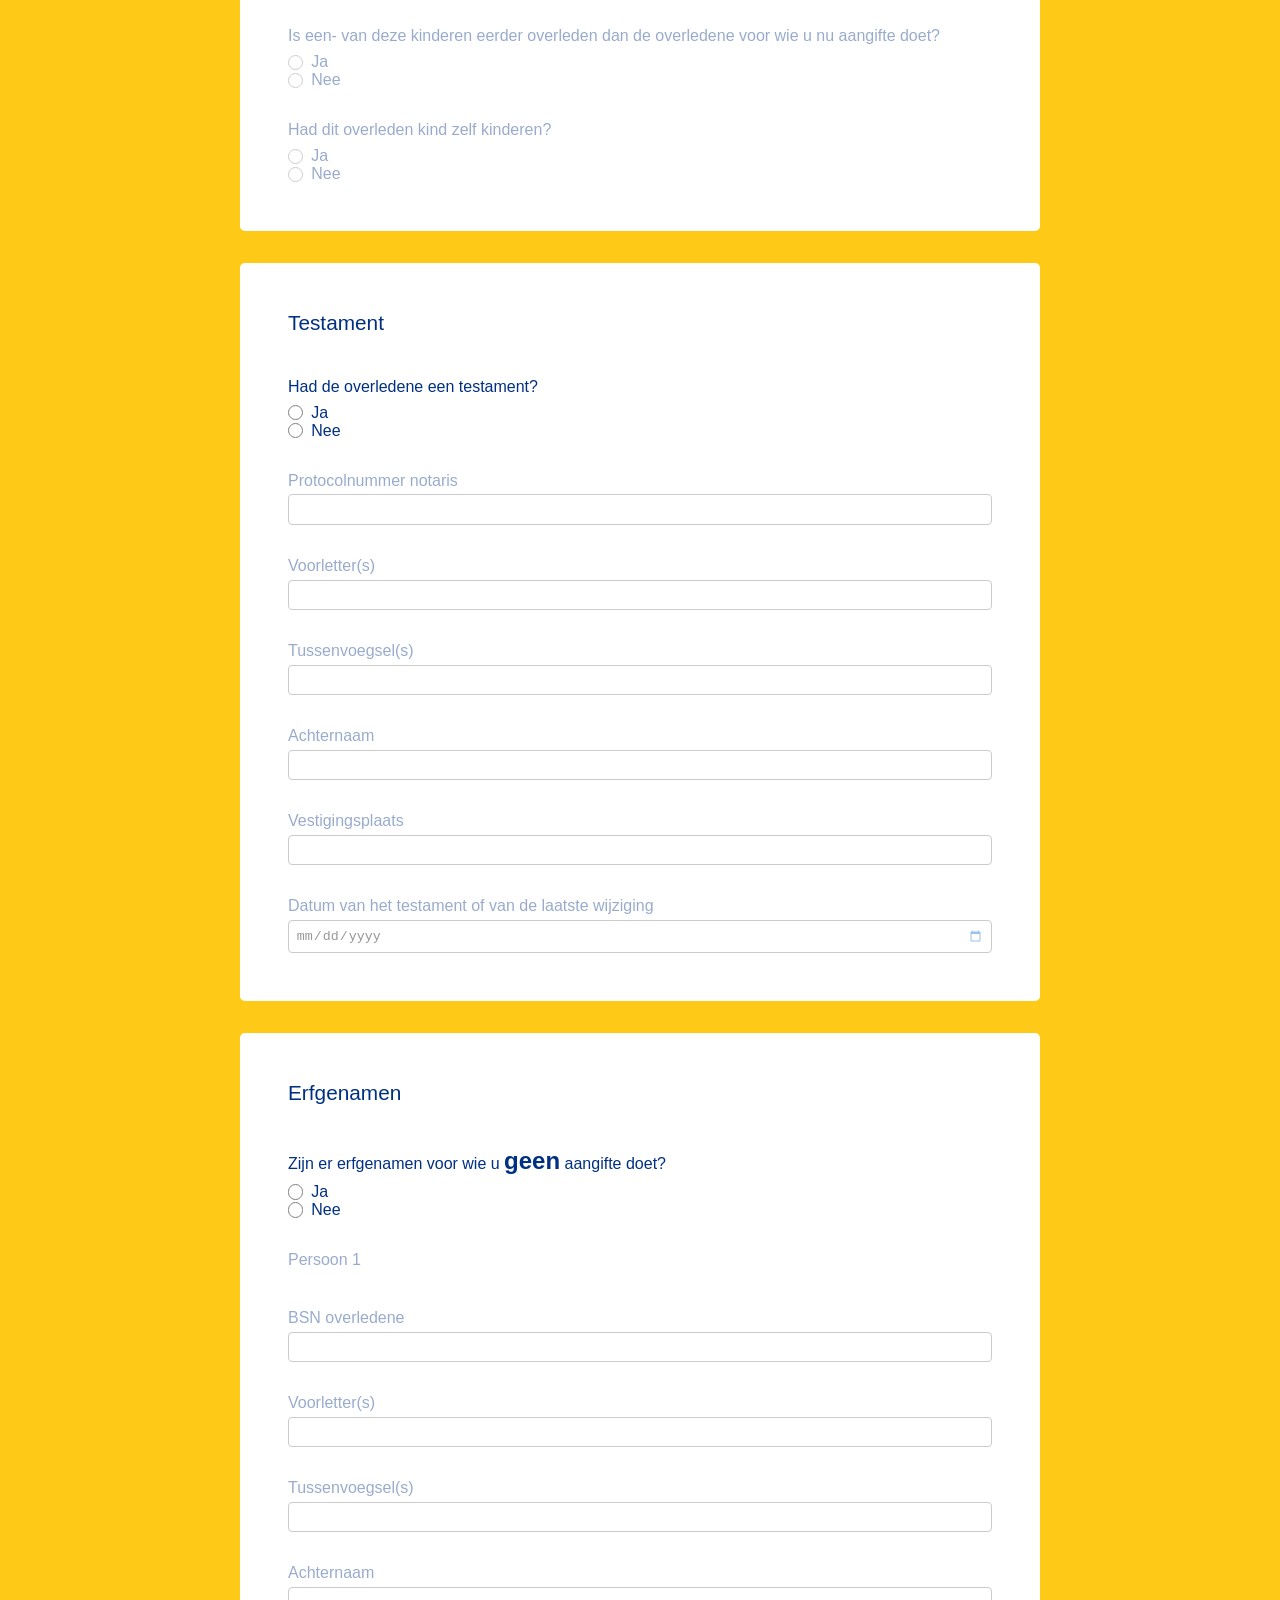
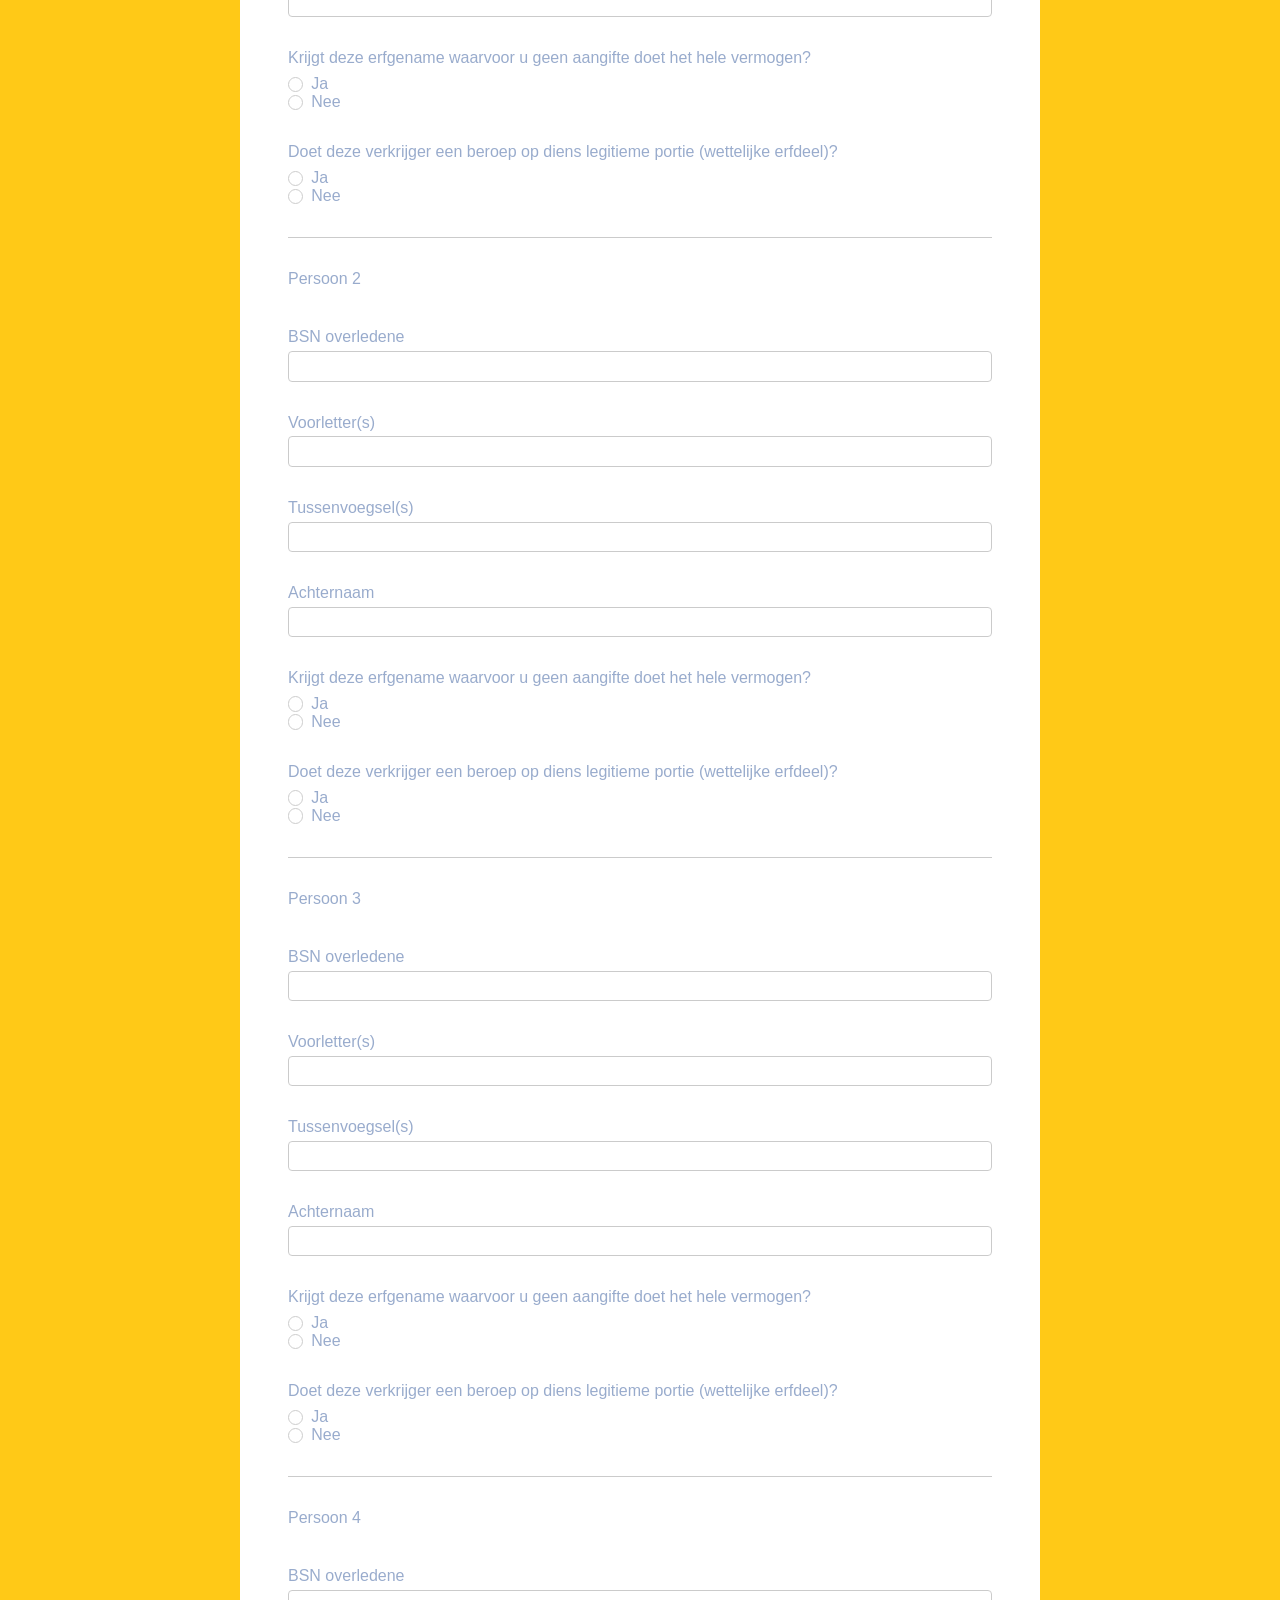
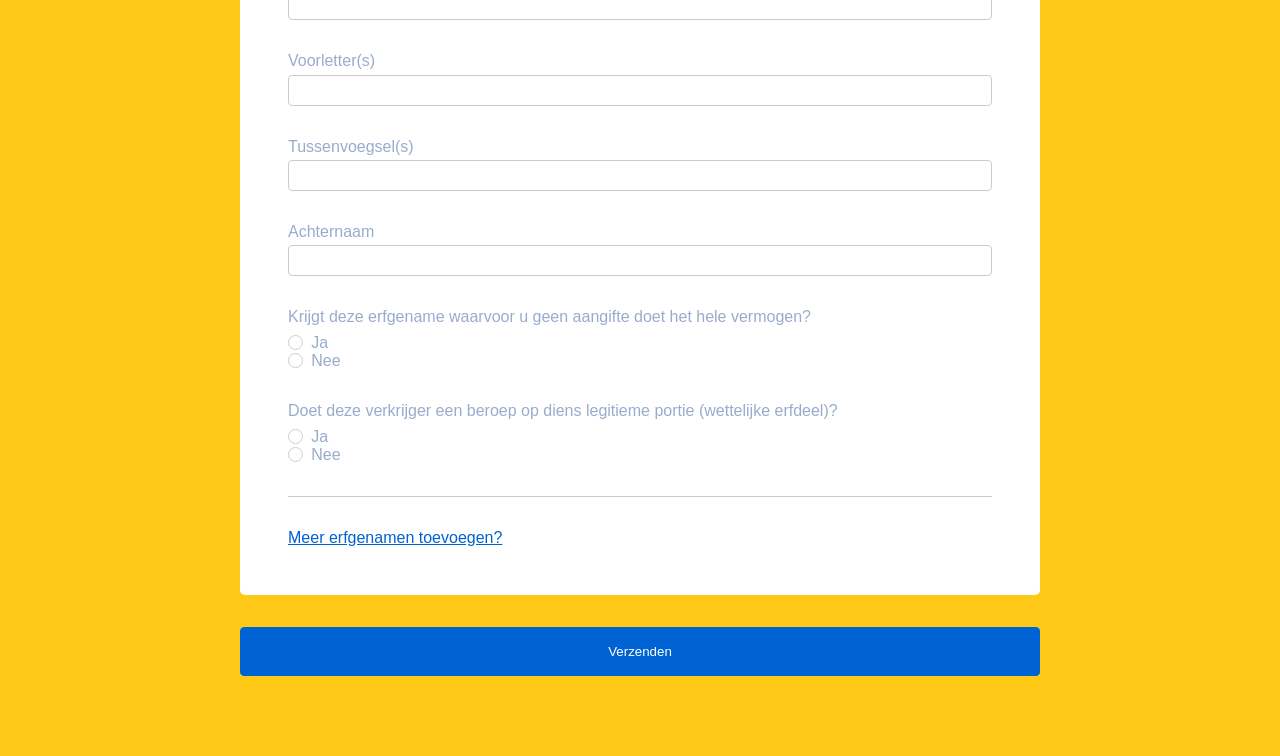
==== commit b489150c: "10-03-26" ====
--- a/index.html
+++ b/index.html
@@ -5,7 +5,7 @@
     <meta name="viewport" content="width=device-width, initial-scale=1.0">
     <title>Aangifte Erfbelasting</title>
     <link rel="stylesheet" href="styles/style.css">
-    <script src="scripts/script.js" defer></script>
+    <!-- <script src="scripts/script.js" defer></script> -->
 </head>
 <body>
     <header>
@@ -19,8 +19,8 @@
                 <!-- 1a Persoonsgegevens van de overledene -->
                 <fieldset> 
                     <legend>Persoonsgegevens van de overledene</legend>
-                    <label for="een-a-een"> Voorletter(s)
-                        <input type="text" id="een-a-een" name="een-a-een" pattern="([A-Z]\.)+" required> <!--https://regexr.com/-->
+                    <label for="een-a-een"> Voorletter(s) <!--https://regexr.com/-->
+                        <input type="text" id="een-a-een" name="een-a-een" pattern="[A-Z](\.|([A-Z]\.)+)" required> <!--https://developer.mozilla.org/en-US/docs/Web/JavaScript/Reference/Regular_expressions/Disjunction-->
                     </label>
                     <label for="een-a-twee"> Tussenvoegsel(s)
                         <input type="text" id="een-a-twee" name="een-a-twee" pattern="[A-Za-z' ]++">
@@ -130,7 +130,7 @@
                         <input type="text" name="een-d-twee" id="een-d-twee" pattern="[0-9]{6}" required>
                     </label>
                         <label for="een-d-drie"> Voorletter(s)
-                        <input type="text" id="een-d-drie" name="een-d-drie" pattern="([A-Z]\.)+" required>
+                        <input type="text" id="een-d-drie" name="een-d-drie" pattern="[A-Z](\.|([A-Z]\.)+)" required>
                     </label>
                     <label for="een-d-vier"> Tussenvoegsel(s)
                         <input type="text" id="een-d-vier" name="een-d-vier" pattern="[A-Za-z' ]+">
@@ -167,7 +167,7 @@
                             <input type="text" id="erfgename-een-bsn" name="erfgename-een-bsn" pattern="[0-9]{8,9}">
                         </label>
                         <label for="erfgename-een-letters"> Voorletter(s)
-                            <input type="text" id="erfgename-een-letters" name="erfgename-een-letters" pattern="([A-Z]\.)+" >
+                            <input type="text" id="erfgename-een-letters" name="erfgename-een-letters" pattern="[A-Z](\.|([A-Z]\.)+)" >
                         </label>
                         <label for="erfgename-een-tussenvoegsels"> Tussenvoegsel(s)
                             <input type="text" id="erfgename-een-tussenvoegsels" name="erfgename-een-tussenvoegsels" pattern="[A-Za-z' ]+" >
@@ -202,7 +202,7 @@
                             <input type="text" id="erfgename-twee-bsn" name="erfgename-twee-bsn" pattern="[0-9]{8,9}">
                         </label>
                         <label for="erfgename-twee-letters"> Voorletter(s)
-                            <input type="text" id="erfgename-twee-letters" name="erfgename-twee-letters" pattern="([A-Z]\.)+" >
+                            <input type="text" id="erfgename-twee-letters" name="erfgename-twee-letters" pattern="[A-Z](\.|([A-Z]\.)+)" >
                         </label>
                         <label for="erfgename-twee-tussenvoegsels"> Tussenvoegsel(s)
                             <input type="text" id="erfgename-twee-tussenvoegsels" name="erfgename-twee-tussenvoegsels" pattern="[A-Za-z' ]+" >
@@ -237,7 +237,7 @@
                             <input type="text" id="erfgename-drie-bsn" name="erfgename-drie-bsn" pattern="[0-9]{8,9}">
                         </label>
                         <label for="erfgename-drie-letters"> Voorletter(s)
-                            <input type="text" id="erfgename-drie-letters" name="erfgename-drie-letters" pattern="([A-Z]\.)+" >
+                            <input type="text" id="erfgename-drie-letters" name="erfgename-drie-letters" pattern="[A-Z](\.|([A-Z]\.)+)" >
                         </label>
                         <label for="erfgename-drie-tussenvoegsels"> Tussenvoegsel(s)
                             <input type="text" id="erfgename-drie-tussenvoegsels" name="erfgename-drie-tussenvoegsels" pattern="[A-Za-z' ]+" >
@@ -272,7 +272,7 @@
                             <input type="text" id="erfgename-vier-bsn" name="erfgename-vier-bsn" pattern="[0-9]{8,9}">
                         </label>
                         <label for="erfgename-vier-letters"> Voorletter(s)
-                            <input type="text" id="erfgename-vier-letters" name="erfgename-vier-letters" pattern="([A-Z]\.)+" >
+                            <input type="text" id="erfgename-vier-letters" name="erfgename-vier-letters" pattern="[A-Z](\.|([A-Z]\.)+)" >
                         </label>
                         <label for="erfgename-vier-tussenvoegsels"> Tussenvoegsel(s)
                             <input type="text" id="erfgename-vier-tussenvoegsels" name="erfgename-vier-tussenvoegsels" pattern="[A-Za-z' ]+" >
@@ -313,18 +313,13 @@
 </html>
 
 <!-- To do: -->
-   <!-- js punten toevoegen na input -->
-    <!-- bsn elfproef gebeuren -->
-     <!-- personen dichtklappen -->
-    <!-- mdn -> constratint validation api, blur -->
-     <!-- custom error messages in html, aria-live=polite? -->
-      <!-- focus naar de input die fout gaat -->
-      <!-- setattribute novalidate in js -->
-       <!-- custom properties voor spacing -->
-         <!-- check required waar je dat moet gebruiken -->
-          <!-- required toevoegen en weghalen met js -->
-           <!-- kalender niet in de toekomst -->
-           <!-- radiobuttons als traject? -->
-
-          <!-- media print? -->
+    <!-- greyed out bij inklap vragen (bijna af, alleen soms niet bij radiobuttons)-->
+    <!-- personen dichtklappen -->
+    <!-- custom error messages in html, aria-live=polite? -->
+    <!-- focus naar de input die fout gaat -->
+    <!-- setattribute novalidate in js -->
+    <!-- check required waar je dat moet gebruiken -->
+    <!-- required toevoegen en weghalen met js -->
+    <!-- kalender niet in de toekomst -->
+    <!-- radiobuttons als traject? -->
              
--- a/styles/style.css
+++ b/styles/style.css
@@ -121,7 +121,7 @@
         aspect-ratio: 1;
         border-radius: 50%;
         text-align: center;
-        border: solid 1px var(--user-valid);
+        border: solid 2px var(--user-valid);
     }
 }
 
@@ -283,7 +283,20 @@
 /* MARK: Algorithm
 /* //////////// */
 /* https://developer.mozilla.org/en-US/docs/Web/CSS/Reference/Selectors/Next-sibling_combinator */
-/* Met hulp van Sanne */
-fieldset fieldset:has(.ga-naar-volgende:checked) ~ :is(label,fieldset) {
+
+fieldset fieldset:has(.ga-naar-volgende:checked) ~ :is(label,fieldset){ /* Met hulp van Sanne */
     display: none;
-}+}
+
+fieldset fieldset:has(.ga-naar-volgende) ~ :is(label,fieldset){
+    opacity: .4;
+    pointer-events: none;
+}
+
+fieldset fieldset:has(.ga-naar-volgende):has(input:checked) ~ :is(label,fieldset){
+    opacity: 1;
+    pointer-events: auto;
+}
+
+
+/* vraag om hulp! */
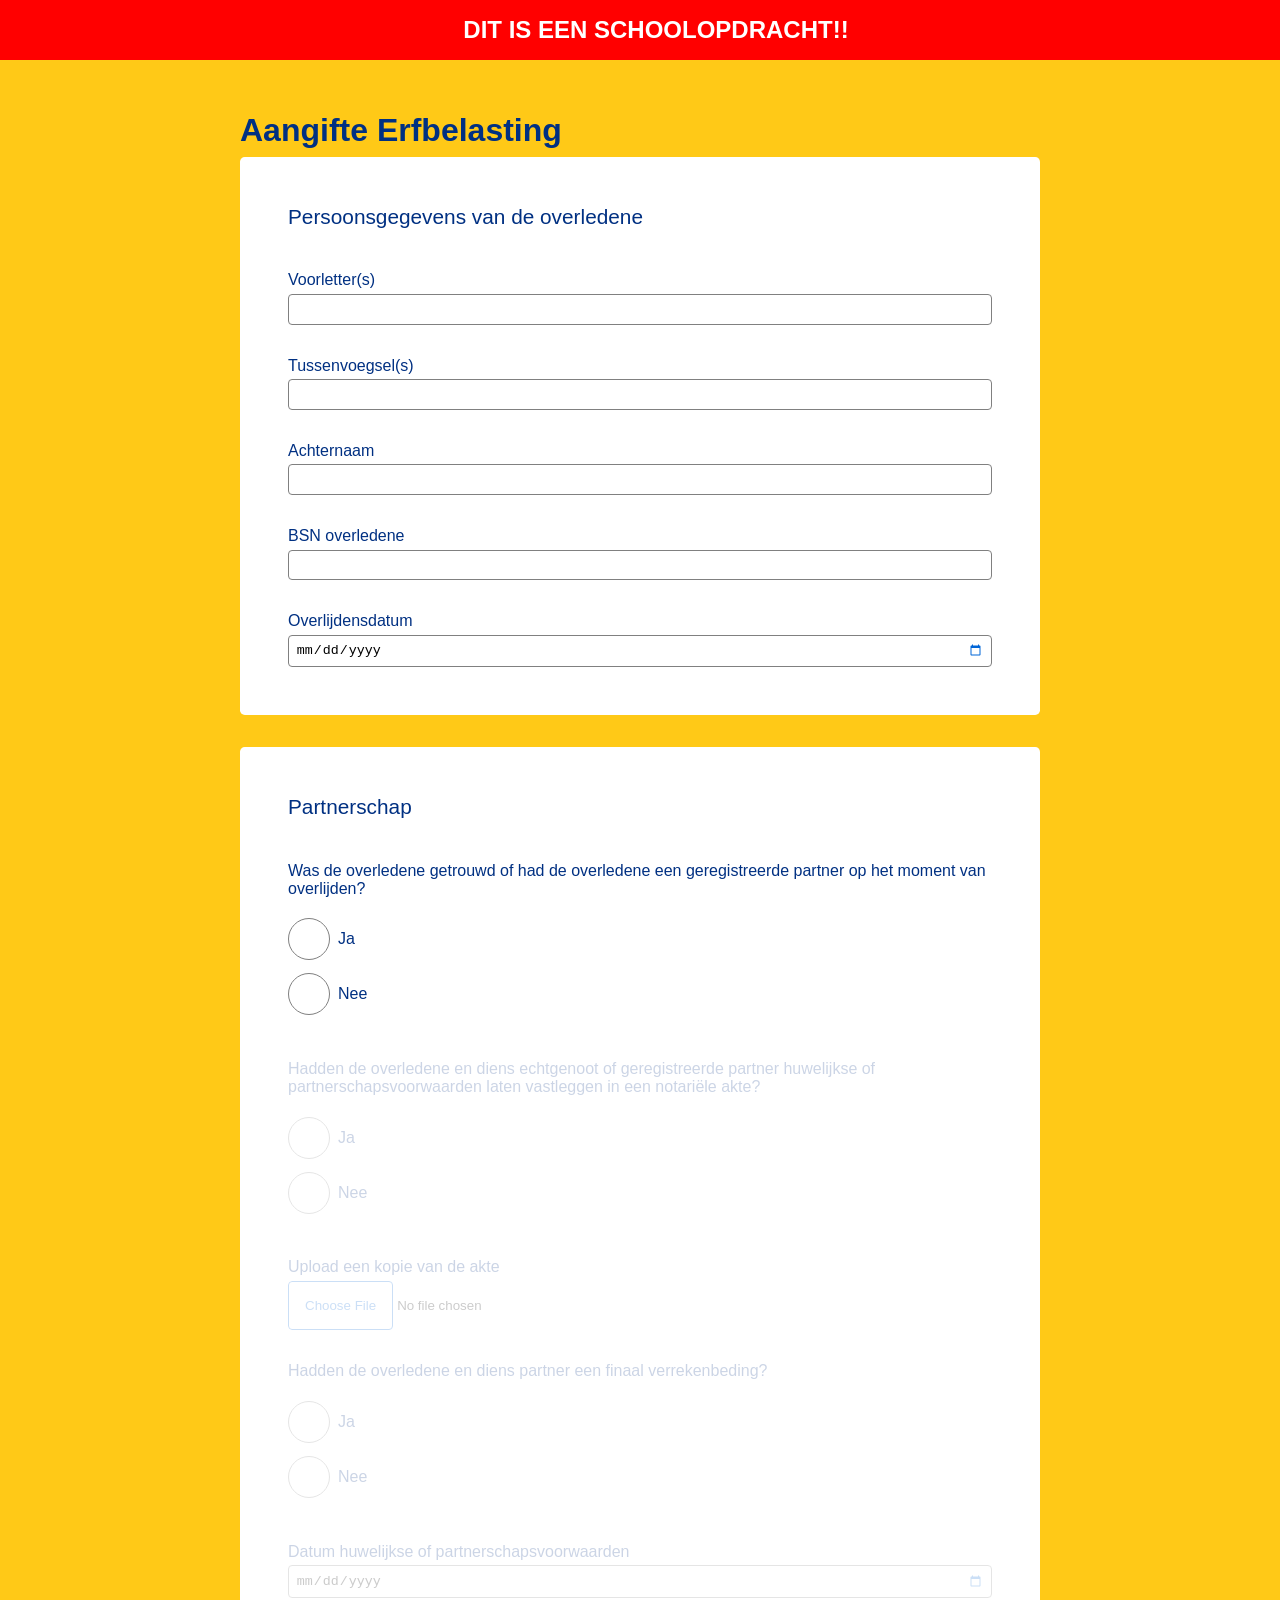
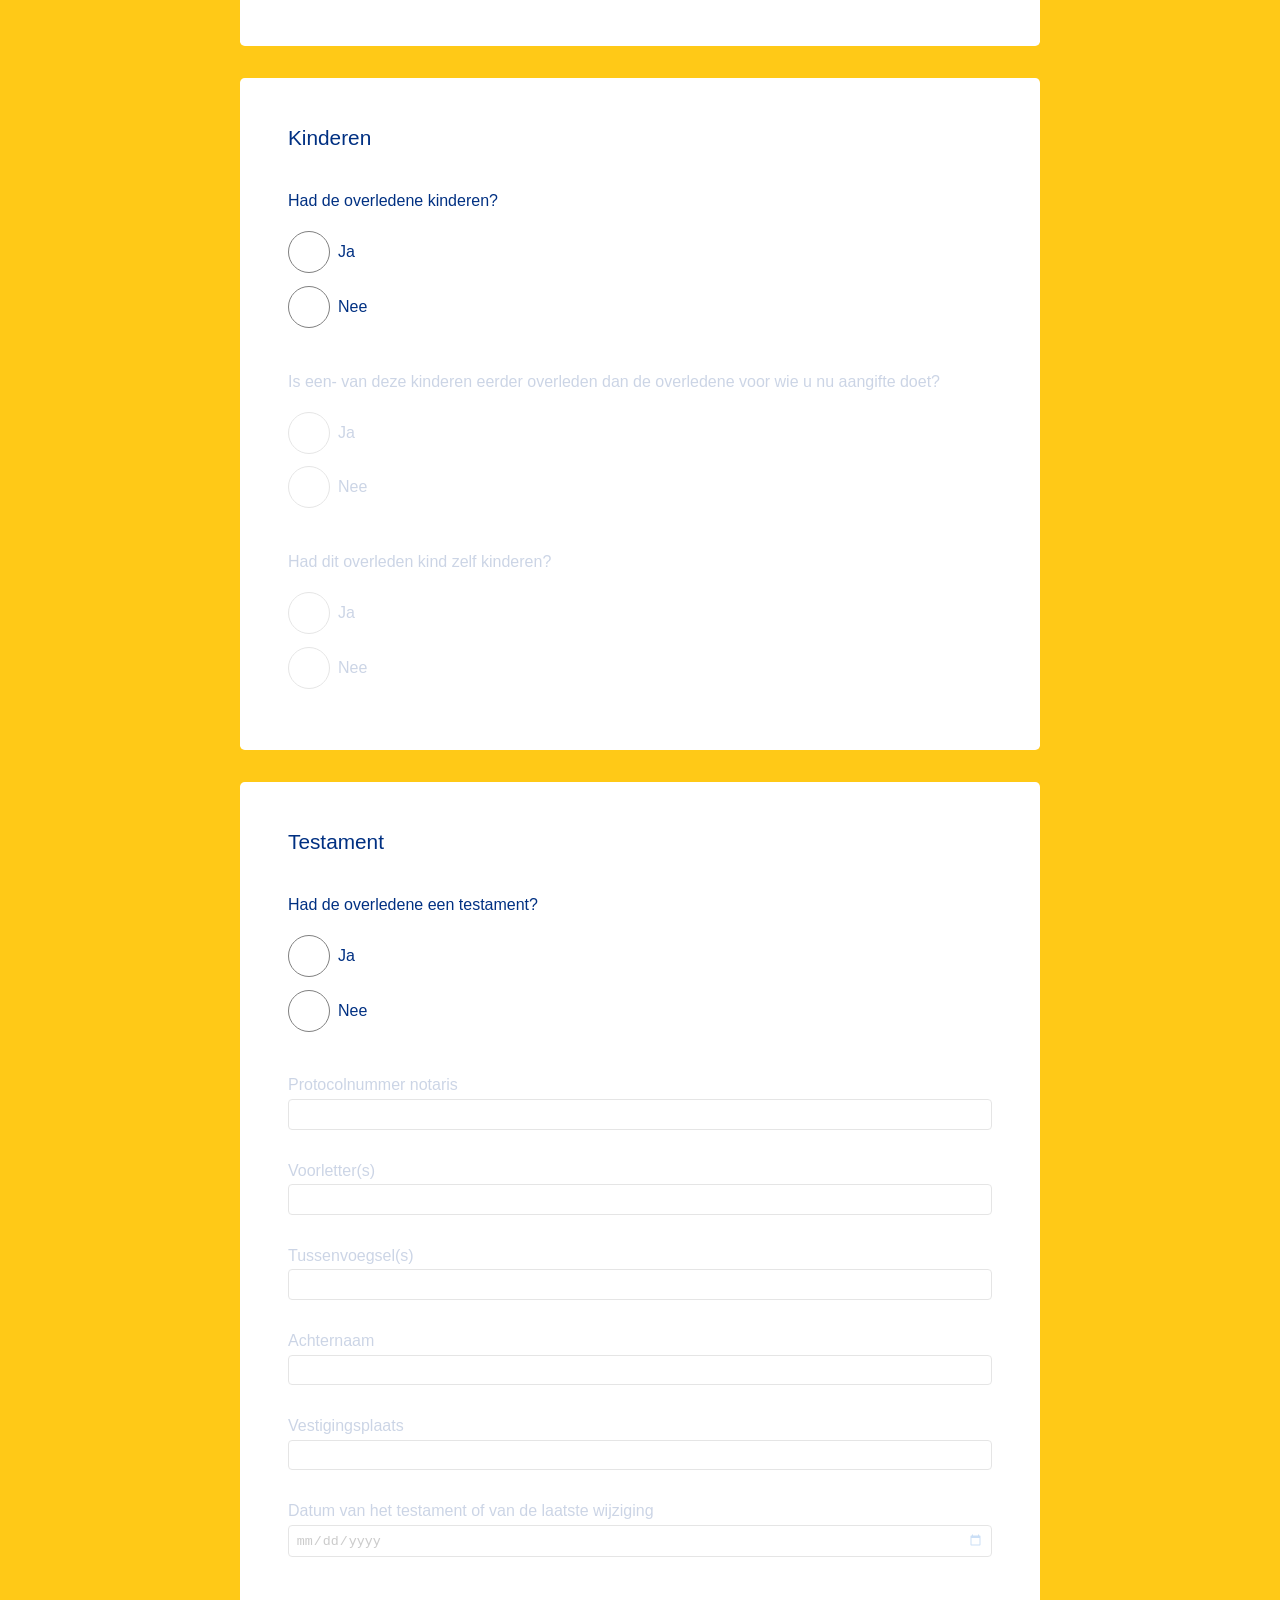
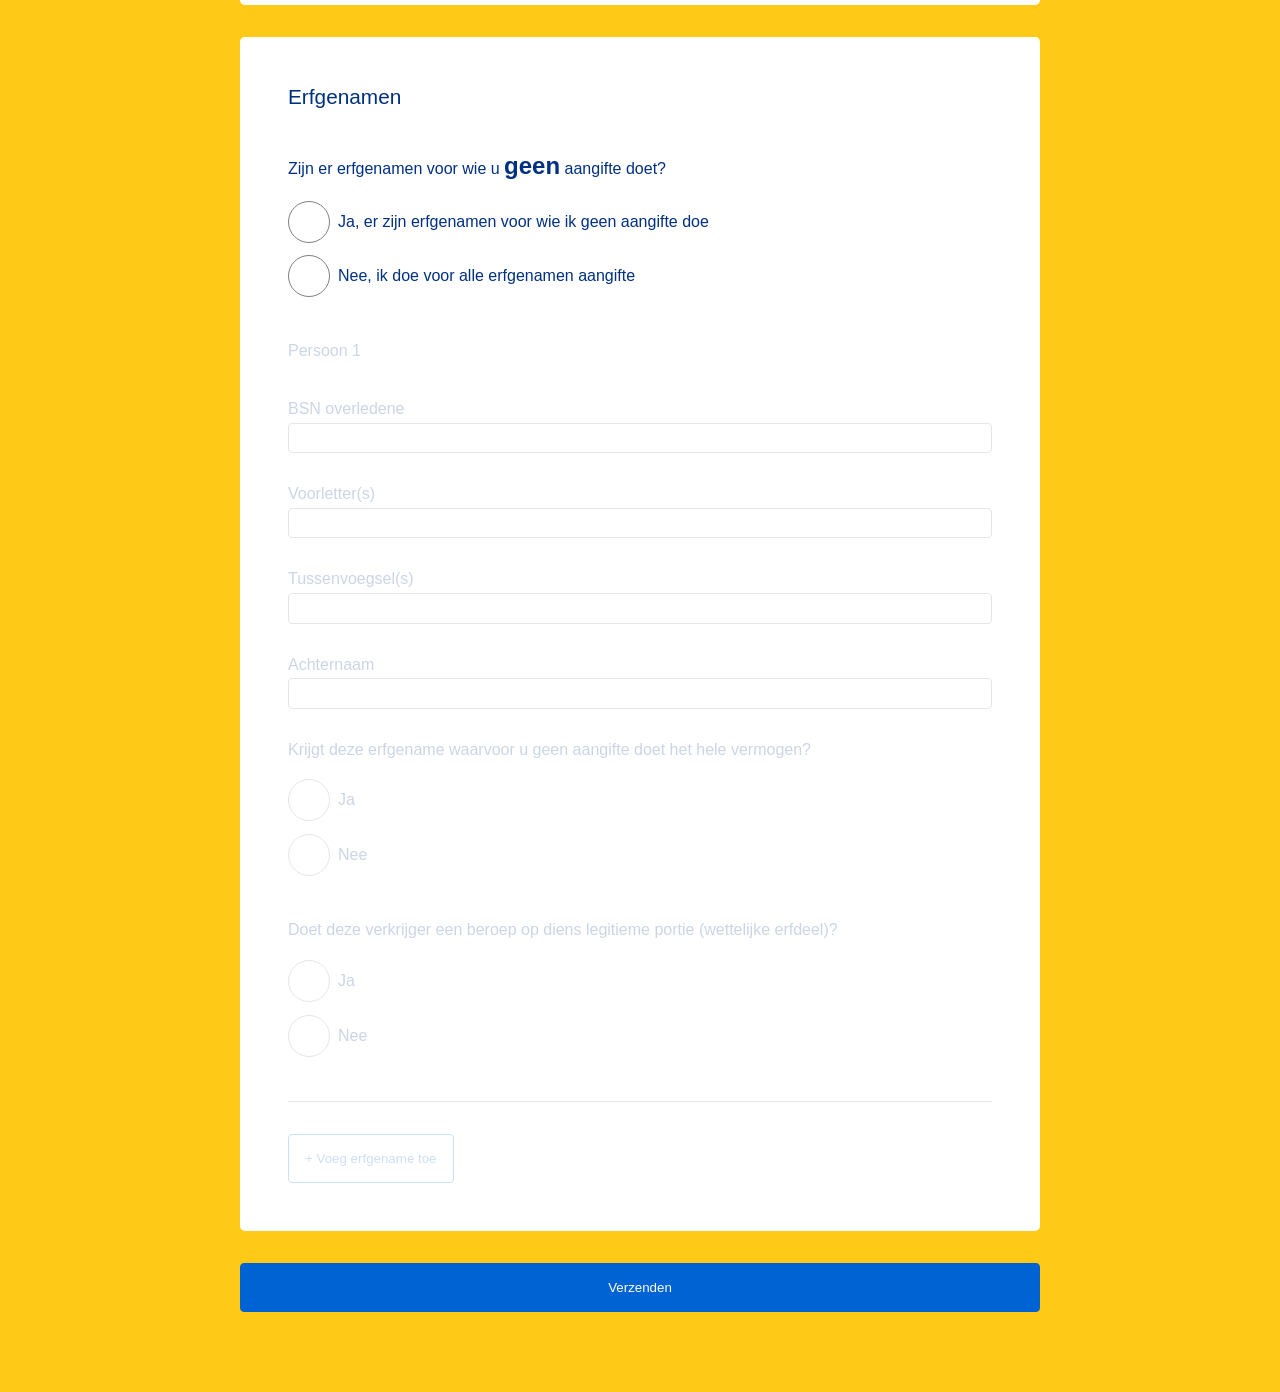
==== commit 8a815a9b: "greyed out gebeuren" ====
--- a/index.html
+++ b/index.html
@@ -5,7 +5,7 @@
     <meta name="viewport" content="width=device-width, initial-scale=1.0">
     <title>Aangifte Erfbelasting</title>
     <link rel="stylesheet" href="styles/style.css">
-    <!-- <script src="scripts/script.js" defer></script> -->
+    <script src="scripts/script.js" defer></script>
 </head>
 <body>
     <header>
@@ -152,10 +152,10 @@
                     <legend>Erfgenamen</legend>
                     <fieldset>
                         <legend>Zijn er erfgenamen voor wie u <strong>geen</strong> aangifte doet?</legend>                        
-                        <label for="drie-b-een-radio-yes"> Ja
+                        <label for="drie-b-een-radio-yes"> Ja, er zijn erfgenamen voor wie ik geen aangifte doe
                             <input type="radio" id="drie-b-een-radio-yes" name="drie-b-een" required>
                         </label>
-                        <label for="drie-b-een-radio-no"> Nee
+                        <label for="drie-b-een-radio-no"> Nee, ik doe voor alle erfgenamen aangifte
                             <input type="radio" id="drie-b-een-radio-no" name="drie-b-een" class="ga-naar-volgende">
                         </label>
                     </fieldset>
@@ -313,13 +313,12 @@
 </html>
 
 <!-- To do: -->
-    <!-- greyed out bij inklap vragen (bijna af, alleen soms niet bij radiobuttons)-->
     <!-- personen dichtklappen -->
-    <!-- custom error messages in html, aria-live=polite? -->
     <!-- focus naar de input die fout gaat -->
-    <!-- setattribute novalidate in js -->
     <!-- check required waar je dat moet gebruiken -->
     <!-- required toevoegen en weghalen met js -->
     <!-- kalender niet in de toekomst -->
     <!-- radiobuttons als traject? -->
+    <!-- setattribute novalidate in js -->
+    <!-- custom error messages in html, aria-live=polite? -->
              
--- a/styles/style.css
+++ b/styles/style.css
@@ -122,6 +122,19 @@
         border-radius: 50%;
         text-align: center;
         border: solid 2px var(--user-valid);
+    }
+    &:has(input:user-invalid:is([type="text"], [type="number"], [type="date"]))::before {
+        position: absolute;
+        content: "✗";
+        right: 0;
+        bottom: 0;
+        transform: translateX(1.5em);
+        color: var(--user-invalid);
+        width: 1.2em;
+        aspect-ratio: 1;
+        border-radius: 50%;
+        text-align: center;
+        border: solid 2px var(--user-invalid);
     }
 }
 
@@ -201,14 +214,15 @@
                 display: flex;
                 align-items: center;
                 gap: .5em;
+                margin-block: .8em;
                 input{
                     appearance: none;
-                    padding: .5em;
+                    padding: 1.5em;
                     border-radius: 50%;
                     order: -1;
                 }
                 input:checked{
-                    box-shadow: inset 0 0 0 .3em rgb(82, 120, 62);
+                    box-shadow: inset 0 0 0 1em rgb(82, 120, 62);
                 }
             }
         }
@@ -288,15 +302,19 @@
     display: none;
 }
 
-fieldset fieldset:has(.ga-naar-volgende) ~ :is(label,fieldset){
-    opacity: .4;
-    pointer-events: none;
-}
-
-fieldset fieldset:has(.ga-naar-volgende):has(input:checked) ~ :is(label,fieldset){
+fieldset fieldset:has(.ga-naar-volgende):has(input:checked) ~ :is(label,fieldset),
+.erfgenamen:has(.ga-naar-volgende):has(input:checked) > :is(button,a){
     opacity: 1;
     pointer-events: auto;
 }
 
-
-/* vraag om hulp! */+fieldset fieldset:has(.ga-naar-volgende) ~ :is(label,fieldset),
+.erfgenamen:has(.ga-naar-volgende) > :is(button,a),
+fieldset fieldset:has(.ga-naar-volgende):has(input:checked) ~ :has(.ga-naar-volgende):not(:has(input:checked)) ~ :is(label,fieldset){ 
+    opacity: .2;
+    pointer-events: none;
+}
+
+.erfgenamen :has(.ga-naar-volgende:checked) ~ :is(button,a){
+    display: none !important;
+}
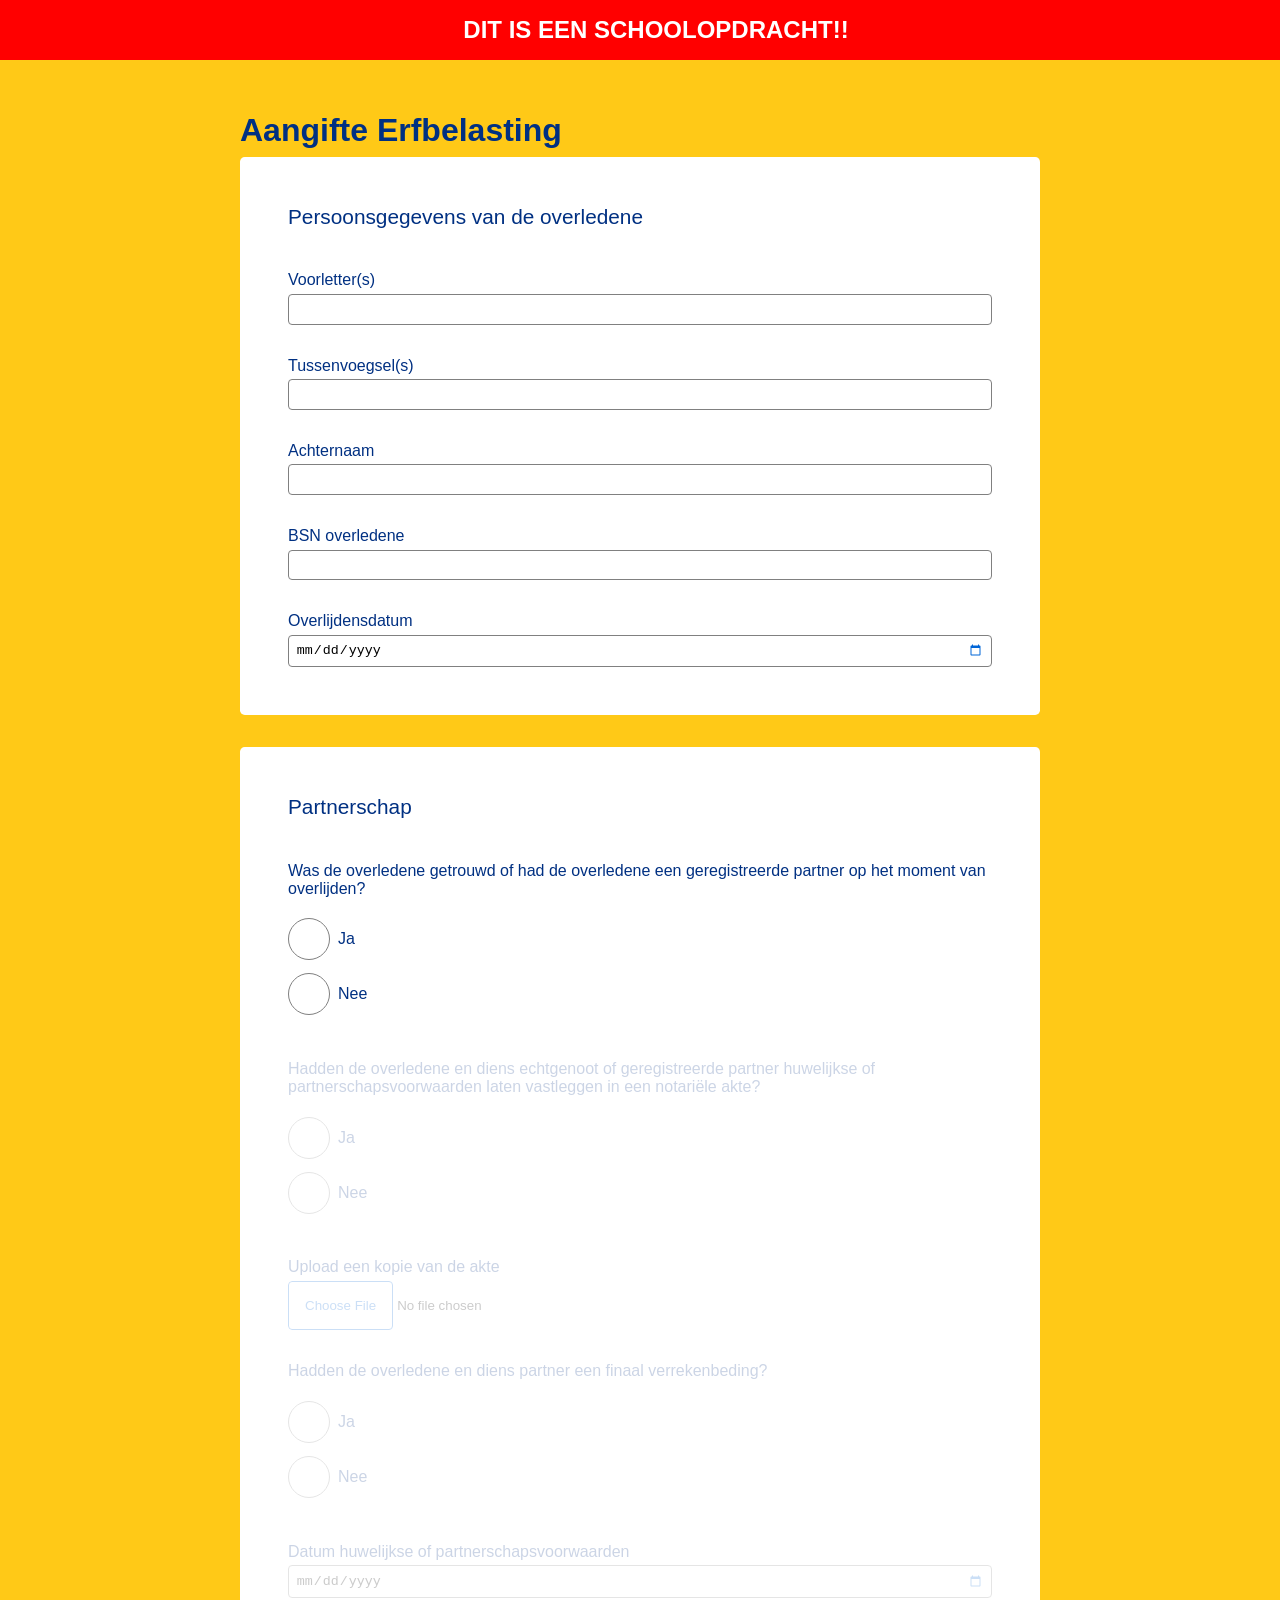
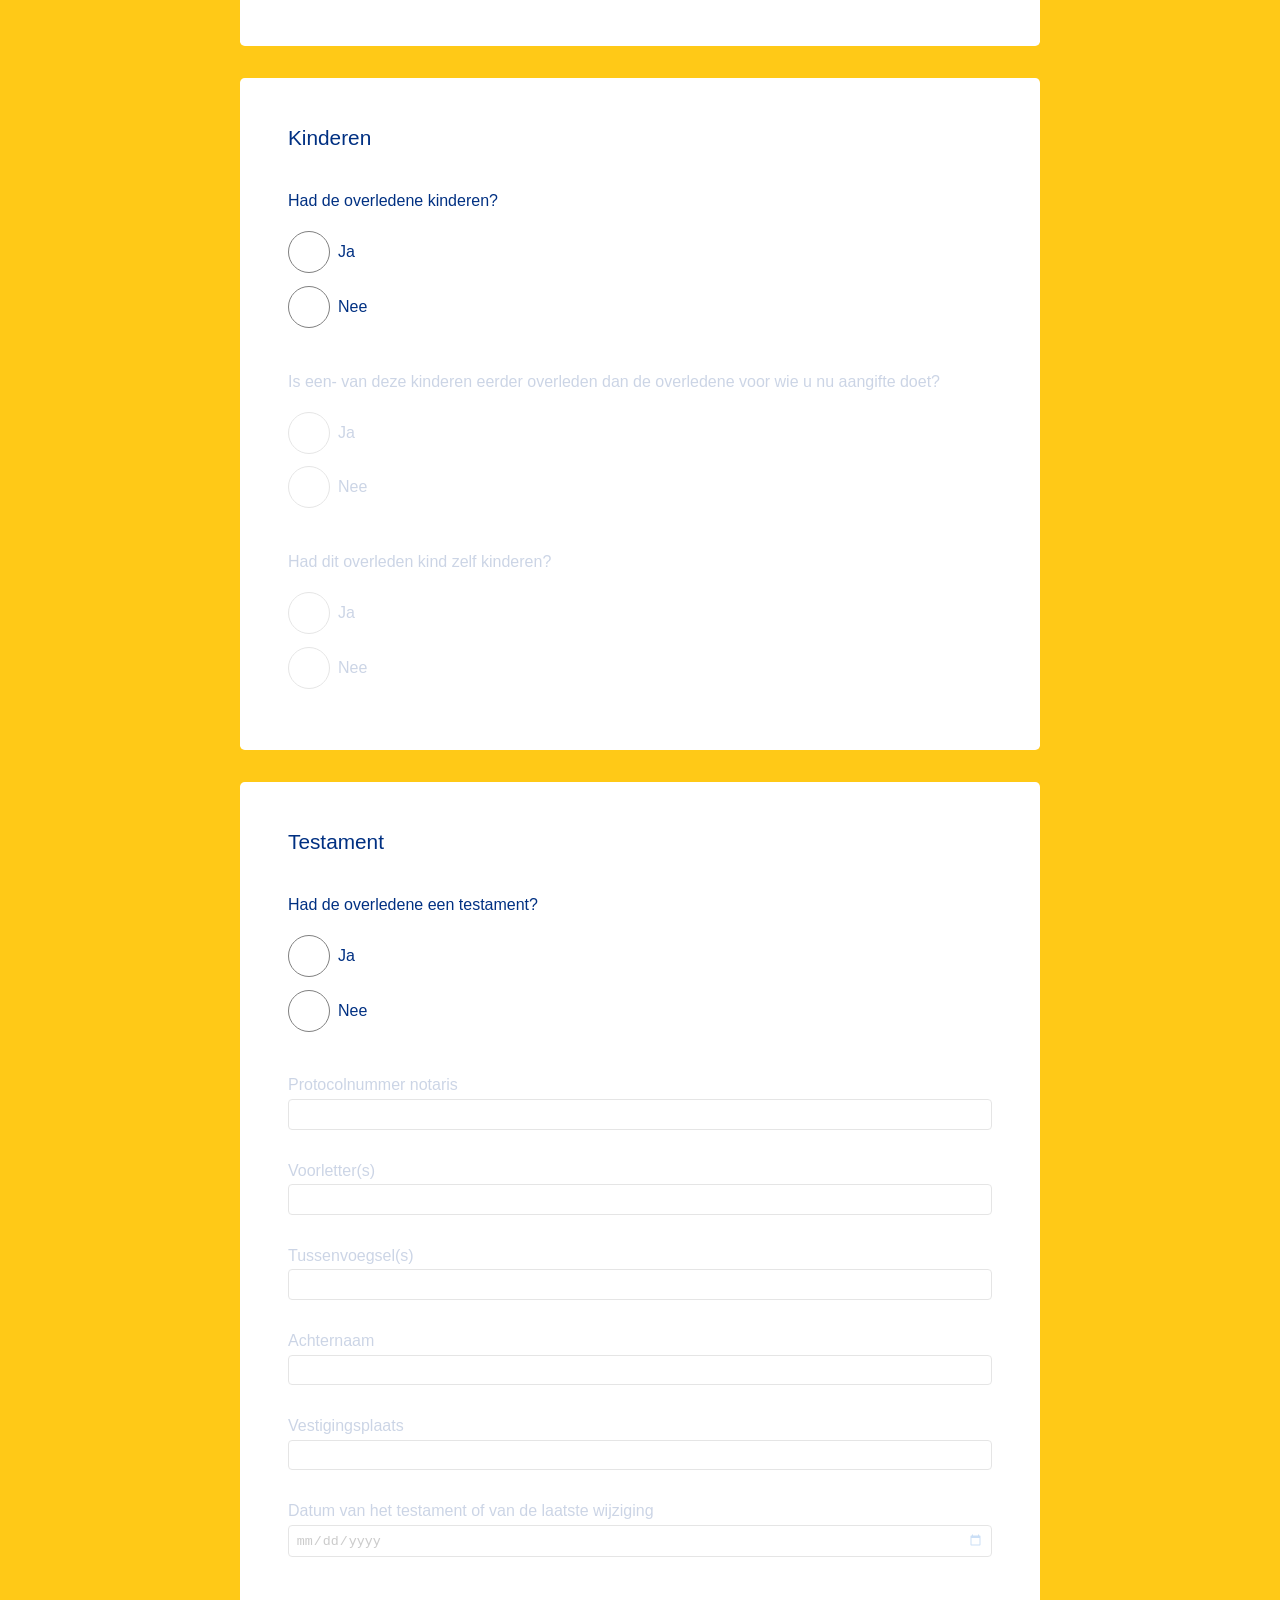
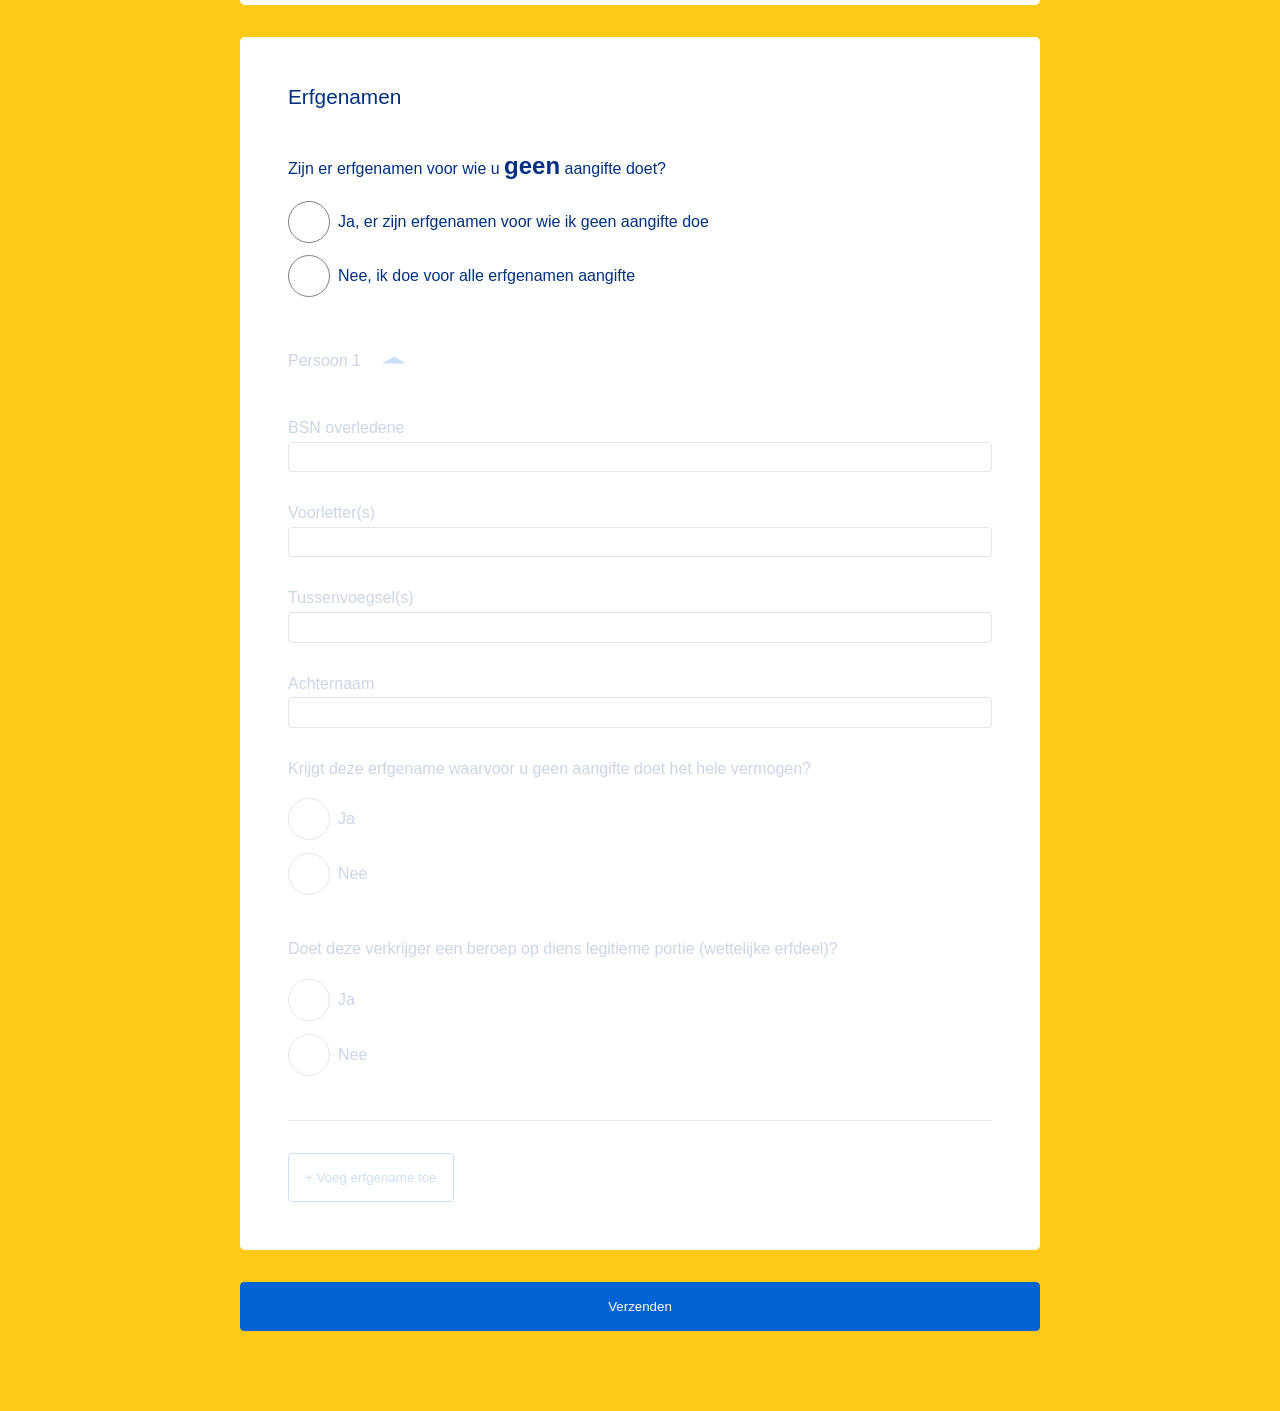
==== commit 6f2353d3: "personen inklappen" ====
--- a/index.html
+++ b/index.html
@@ -162,7 +162,7 @@
 
                     <!-- MARK: Persoon 1 -->
                     <fieldset class="erfgename">
-                        <legend>Persoon 1</legend>
+                        <legend>Persoon 1 <button aria-label="Persoon in- of uitklappen">⏷</button></legend> 
                         <label for="erfgename-een-bsn"> BSN overledene
                             <input type="text" id="erfgename-een-bsn" name="erfgename-een-bsn" pattern="[0-9]{8,9}">
                         </label>
@@ -313,12 +313,11 @@
 </html>
 
 <!-- To do: -->
-    <!-- personen dichtklappen -->
-    <!-- focus naar de input die fout gaat -->
     <!-- check required waar je dat moet gebruiken -->
     <!-- required toevoegen en weghalen met js -->
     <!-- kalender niet in de toekomst -->
     <!-- radiobuttons als traject? -->
+    <!-- focus naar de input die fout gaat -->
     <!-- setattribute novalidate in js -->
     <!-- custom error messages in html, aria-live=polite? -->
              
--- a/styles/style.css
+++ b/styles/style.css
@@ -283,6 +283,63 @@
                 }
             }
         }
+        legend{
+                height: auto;
+                width: auto;
+                opacity: 1;
+                display: flex;
+                align-items: center;
+                gap: 1em;
+                >button:nth-of-type(1){
+                    display: none !important;
+                    opacity: 1;
+                    width: auto;
+                    height: fit-content;
+                    font-size: 2em;
+                    padding: 0;
+                    border: none;
+                    text-box: trim-both;
+                    transform: scaleY(.6);
+                    rotate: 180deg;
+                }
+            }
+        
+        &.collapsed{
+            position: relative;
+            padding-bottom: 0;
+            * {
+                pointer-events: none;
+                height: 0;
+                width: 0;
+                position: absolute;
+                opacity: 0;
+            }
+            legend,
+            legend *{
+                pointer-events: all;
+                height: auto;
+                width: auto;
+                position: relative;
+                opacity: 1;
+                gap: 1em;
+                >button:nth-of-type(1){
+                    display: block !important;
+                    rotate: 0deg;
+                }
+            }
+            >button{
+                pointer-events: all;
+                height: auto;
+                width: 2rem;
+                opacity: 1;
+                span{
+                    pointer-events: auto;
+                    height: 1px;
+                    width: 90%;
+                    opacity: 1;
+                }
+            }
+        }
     }
 }
 
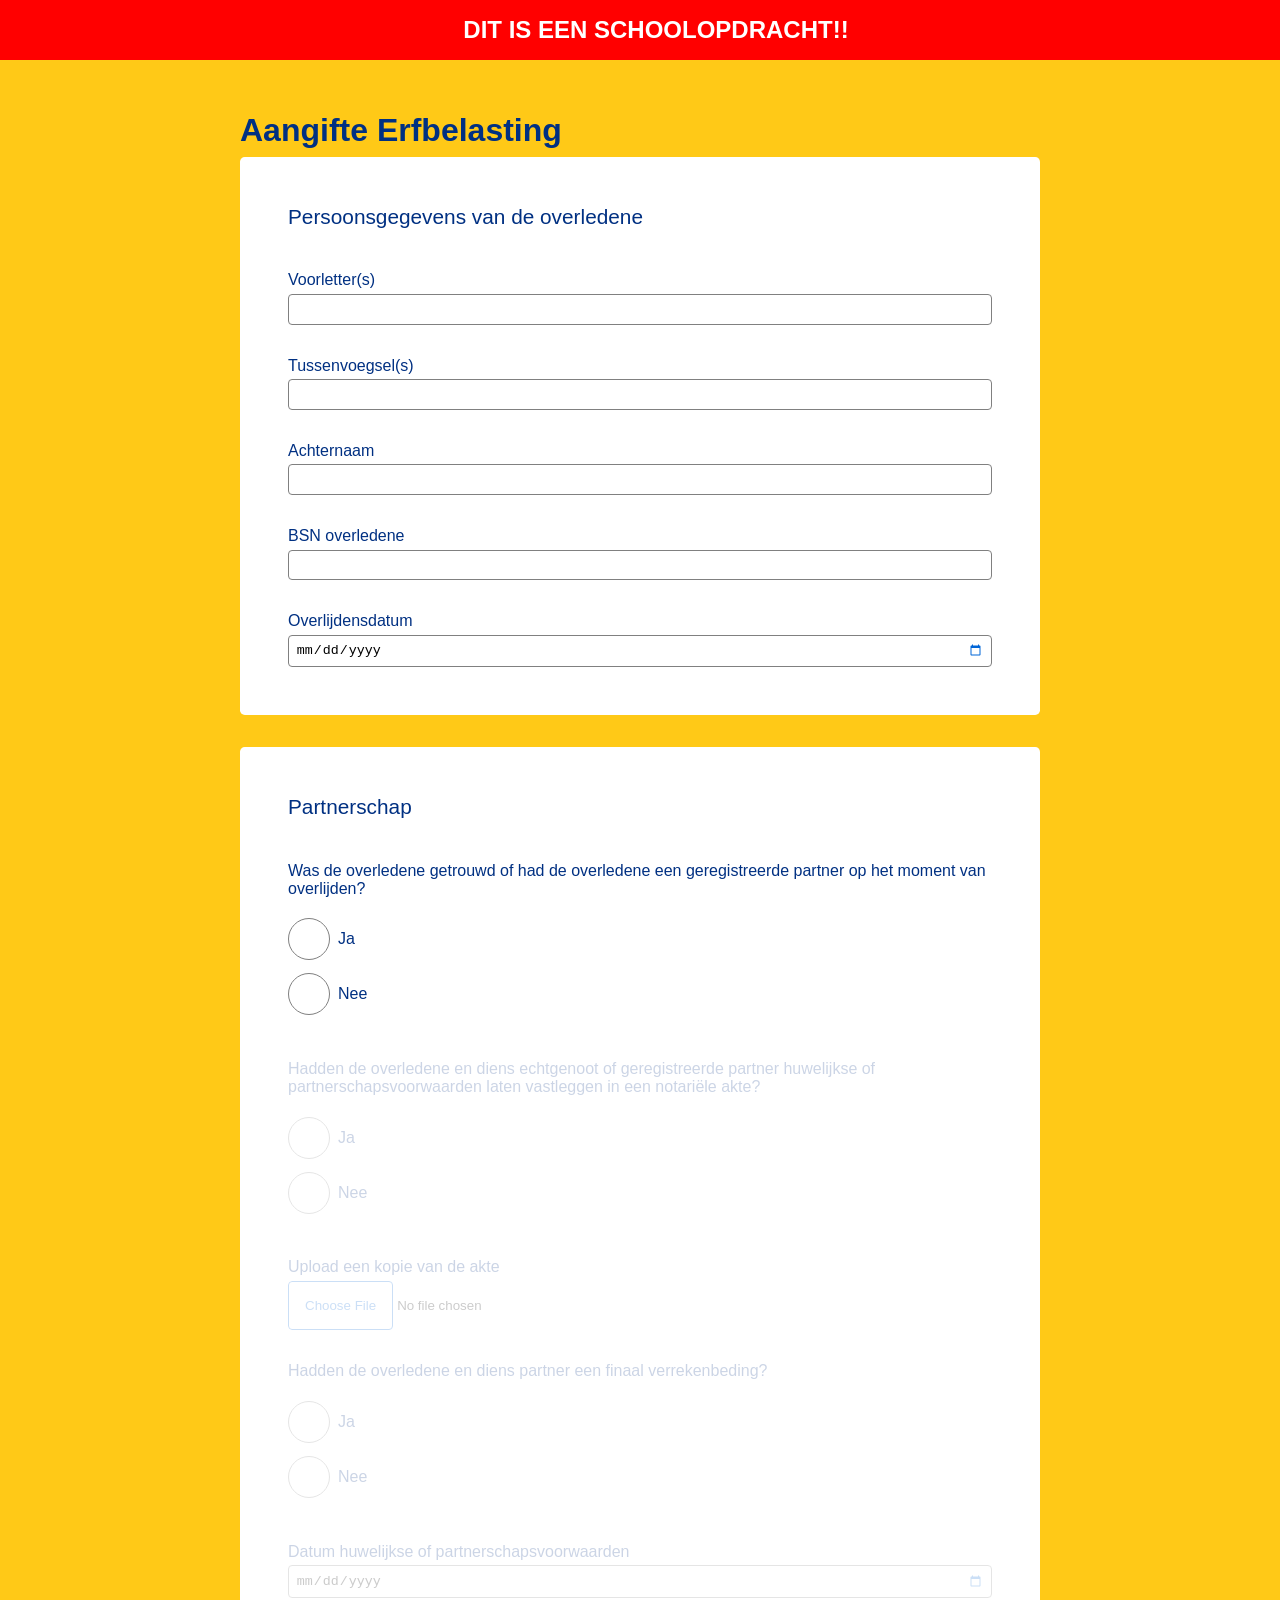
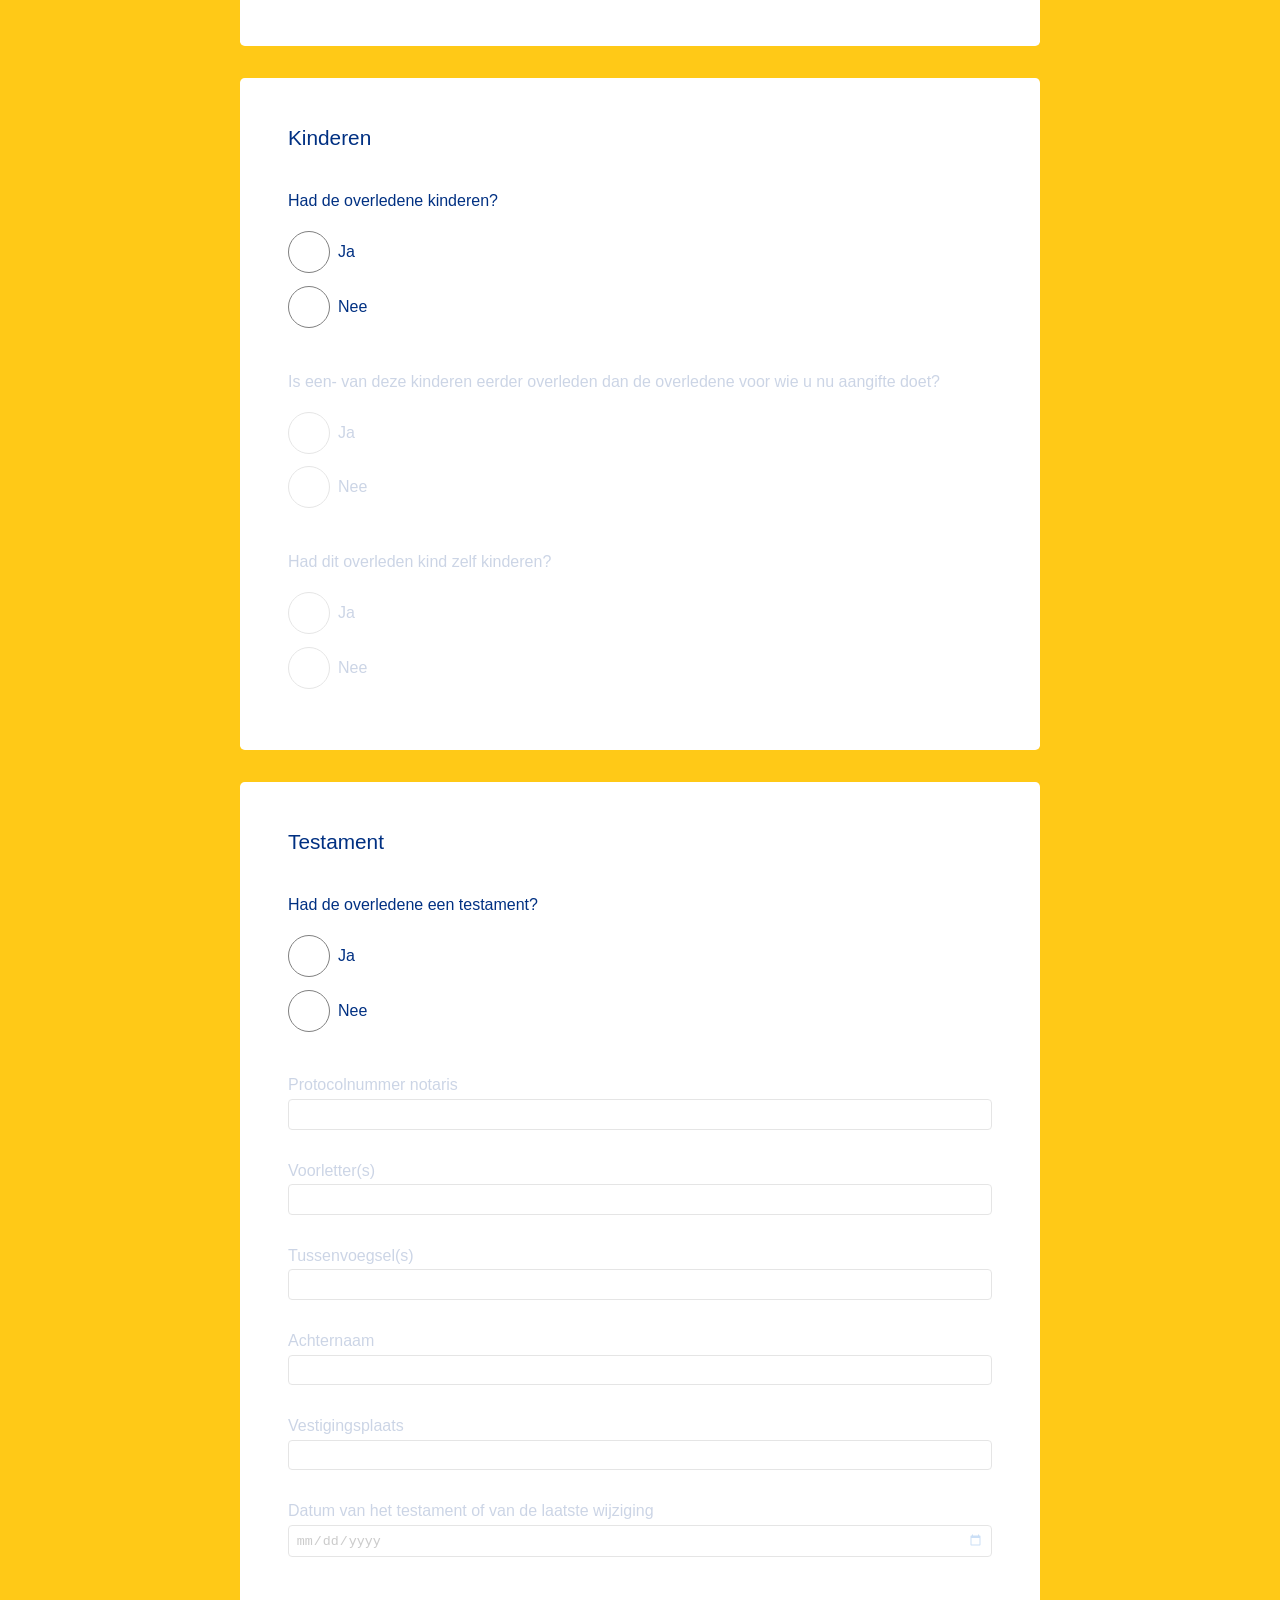
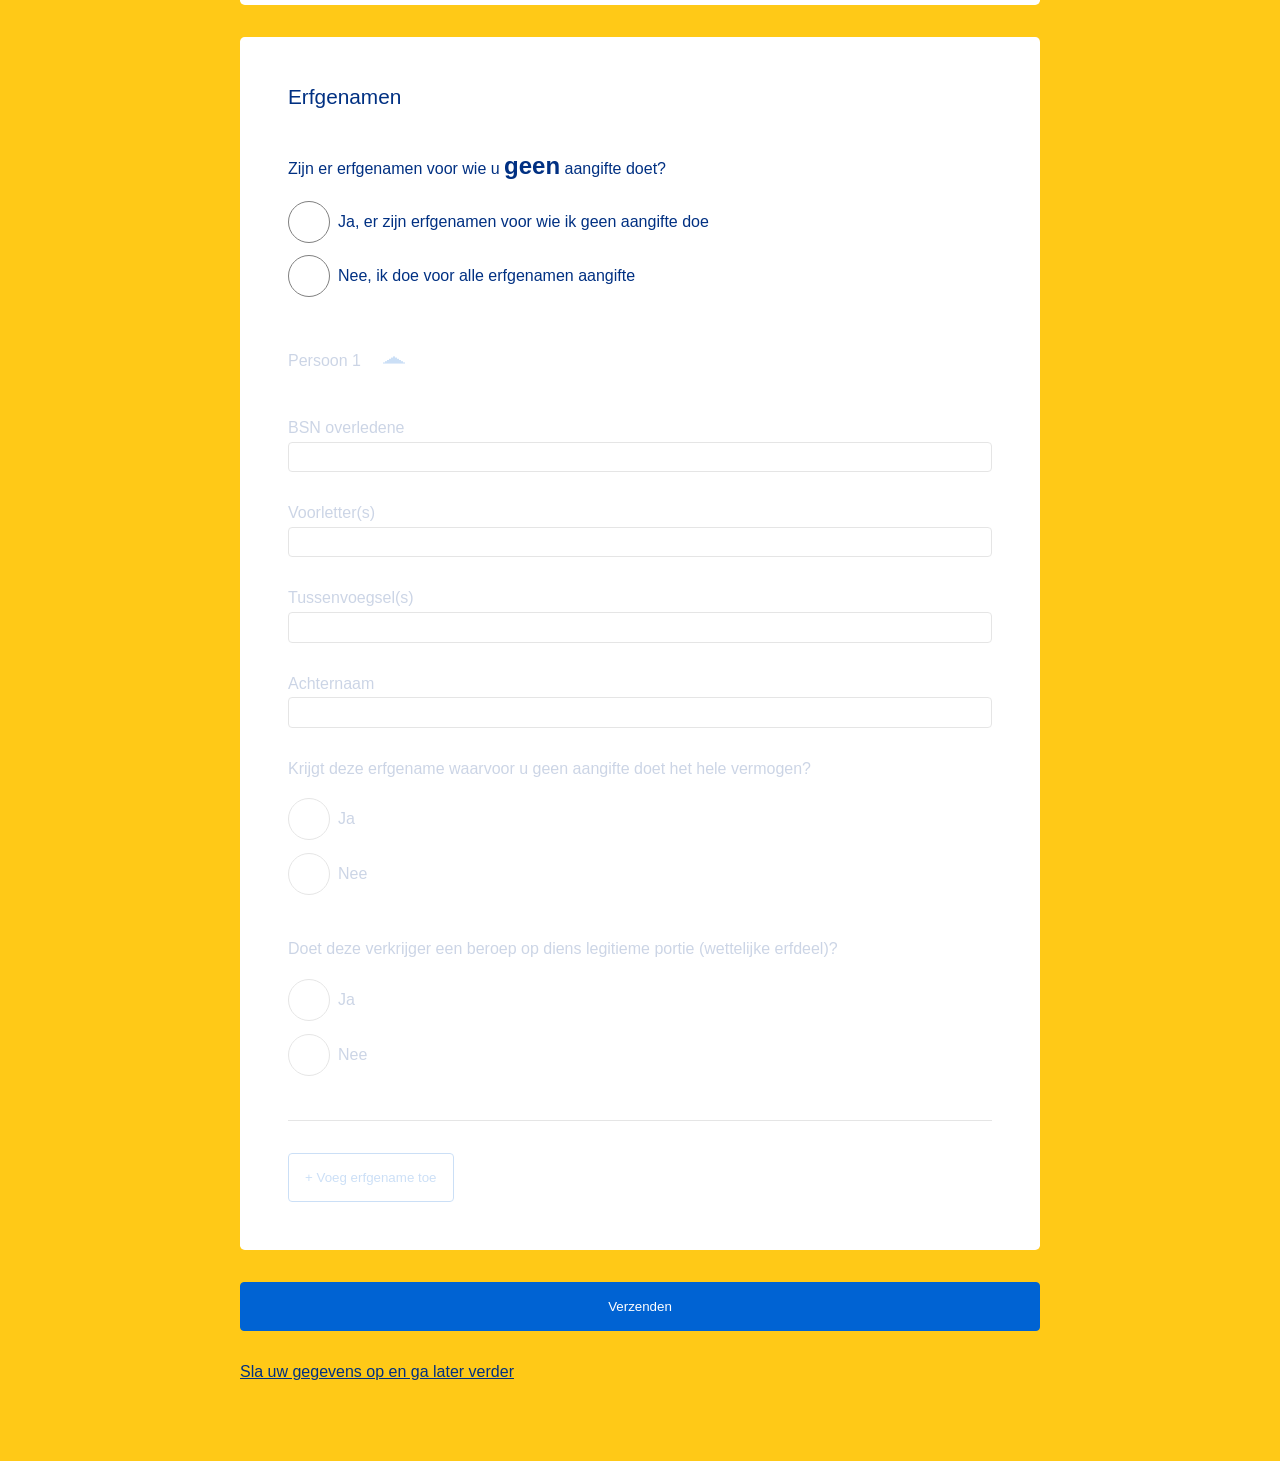
==== commit 62aa89c9: "local storage added" ====
--- a/index.html
+++ b/index.html
@@ -20,7 +20,7 @@
                 <fieldset> 
                     <legend>Persoonsgegevens van de overledene</legend>
                     <label for="een-a-een"> Voorletter(s) <!--https://regexr.com/-->
-                        <input type="text" id="een-a-een" name="een-a-een" pattern="[A-Z](\.|([A-Z]\.)+)" required> <!--https://developer.mozilla.org/en-US/docs/Web/JavaScript/Reference/Regular_expressions/Disjunction-->
+                        <input type="text" id="een-a-een" name="een-a-een" pattern="([A-Z]|([A-Z]\.)+)" required> <!--https://developer.mozilla.org/en-US/docs/Web/JavaScript/Reference/Regular_expressions/Disjunction-->
                     </label>
                     <label for="een-a-twee"> Tussenvoegsel(s)
                         <input type="text" id="een-a-twee" name="een-a-twee" pattern="[A-Za-z' ]++">
@@ -127,22 +127,22 @@
                         </label>
                     </fieldset>
                     <label for="een-d-twee"> Protocolnummer notaris
-                        <input type="text" name="een-d-twee" id="een-d-twee" pattern="[0-9]{6}" required>
+                        <input type="text" name="een-d-twee" id="een-d-twee" pattern="[0-9]{6}">
                     </label>
                         <label for="een-d-drie"> Voorletter(s)
-                        <input type="text" id="een-d-drie" name="een-d-drie" pattern="[A-Z](\.|([A-Z]\.)+)" required>
+                        <input type="text" id="een-d-drie" name="een-d-drie" pattern="([A-Z]|([A-Z]\.)+)">
                     </label>
                     <label for="een-d-vier"> Tussenvoegsel(s)
                         <input type="text" id="een-d-vier" name="een-d-vier" pattern="[A-Za-z' ]+">
                     </label>
                     <label for="een-d-vijf"> Achternaam
-                        <input type="text" id="een-d-vijf" name="een-d-vijf" pattern="[A-Z][a-z]+" required>
+                        <input type="text" id="een-d-vijf" name="een-d-vijf" pattern="[A-Z][a-z]+">
                     </label>
                     <label for="een-d-zes"> Vestigingsplaats
-                        <input type="text" id="een-d-zes" name="een-d-zes" pattern="[A-Za-z' ]+" required>
+                        <input type="text" id="een-d-zes" name="een-d-zes" pattern="[A-Za-z' ]+">
                     </label>
                     <label for="een-d-zeven"> Datum van het testament of van de laatste wijziging
-                        <input type="date" id="een-d-zeven" name="een-d-zeven" required>
+                        <input type="date" id="een-d-zeven" name="een-d-zeven">
                     </label>
                 </fieldset>
 
@@ -167,7 +167,7 @@
                             <input type="text" id="erfgename-een-bsn" name="erfgename-een-bsn" pattern="[0-9]{8,9}">
                         </label>
                         <label for="erfgename-een-letters"> Voorletter(s)
-                            <input type="text" id="erfgename-een-letters" name="erfgename-een-letters" pattern="[A-Z](\.|([A-Z]\.)+)" >
+                            <input type="text" id="erfgename-een-letters" name="erfgename-een-letters" pattern="([A-Z]|([A-Z]\.)+)" >
                         </label>
                         <label for="erfgename-een-tussenvoegsels"> Tussenvoegsel(s)
                             <input type="text" id="erfgename-een-tussenvoegsels" name="erfgename-een-tussenvoegsels" pattern="[A-Za-z' ]+" >
@@ -202,7 +202,7 @@
                             <input type="text" id="erfgename-twee-bsn" name="erfgename-twee-bsn" pattern="[0-9]{8,9}">
                         </label>
                         <label for="erfgename-twee-letters"> Voorletter(s)
-                            <input type="text" id="erfgename-twee-letters" name="erfgename-twee-letters" pattern="[A-Z](\.|([A-Z]\.)+)" >
+                            <input type="text" id="erfgename-twee-letters" name="erfgename-twee-letters" pattern="([A-Z]|([A-Z]\.)+)" >
                         </label>
                         <label for="erfgename-twee-tussenvoegsels"> Tussenvoegsel(s)
                             <input type="text" id="erfgename-twee-tussenvoegsels" name="erfgename-twee-tussenvoegsels" pattern="[A-Za-z' ]+" >
@@ -237,7 +237,7 @@
                             <input type="text" id="erfgename-drie-bsn" name="erfgename-drie-bsn" pattern="[0-9]{8,9}">
                         </label>
                         <label for="erfgename-drie-letters"> Voorletter(s)
-                            <input type="text" id="erfgename-drie-letters" name="erfgename-drie-letters" pattern="[A-Z](\.|([A-Z]\.)+)" >
+                            <input type="text" id="erfgename-drie-letters" name="erfgename-drie-letters" pattern="([A-Z]|([A-Z]\.)+)" >
                         </label>
                         <label for="erfgename-drie-tussenvoegsels"> Tussenvoegsel(s)
                             <input type="text" id="erfgename-drie-tussenvoegsels" name="erfgename-drie-tussenvoegsels" pattern="[A-Za-z' ]+" >
@@ -272,7 +272,7 @@
                             <input type="text" id="erfgename-vier-bsn" name="erfgename-vier-bsn" pattern="[0-9]{8,9}">
                         </label>
                         <label for="erfgename-vier-letters"> Voorletter(s)
-                            <input type="text" id="erfgename-vier-letters" name="erfgename-vier-letters" pattern="[A-Z](\.|([A-Z]\.)+)" >
+                            <input type="text" id="erfgename-vier-letters" name="erfgename-vier-letters" pattern="([A-Z]|([A-Z]\.)+)" >
                         </label>
                         <label for="erfgename-vier-tussenvoegsels"> Tussenvoegsel(s)
                             <input type="text" id="erfgename-vier-tussenvoegsels" name="erfgename-vier-tussenvoegsels" pattern="[A-Za-z' ]+" >
@@ -303,12 +303,10 @@
                     <button type="button">+ Voeg erfgename toe</button>
                 </fieldset>
                 <button type="submit">Verzenden</button>
+                <a href="gegevens-opslaan.html">Sla uw gegevens op en ga later verder</a>
             </form>
         </section>
     </main>
-    <footer>
-
-    </footer>
 </body>
 </html>
 
--- a/styles/style.css
+++ b/styles/style.css
@@ -7,6 +7,7 @@
 	color-scheme:light dark;
 	--bg-clr: light-dark(#ffc917, #003082);
     --form-clr: light-dark(white, #ffc917);
+    --save-btn-clr: light-dark(#003082, white);
  	--text-clr: #003082;
     --user-valid: #4fb00e;
     --user-invalid: red;
@@ -241,9 +242,14 @@
         }
         > button{
             background-color: var(--accent-clr);
-            margin-bottom: 5rem;
             color: white;
             justify-self: auto;
+            margin-bottom: 5rem;
+        }
+        > a{
+            color: var(--save-btn-clr);
+            margin-bottom: 5rem;
+            display: none;
         }
     }
 
@@ -349,10 +355,10 @@
 
 
 
-
 /* ///////////// */
 /* MARK: Algorithm
 /* //////////// */
+
 /* https://developer.mozilla.org/en-US/docs/Web/CSS/Reference/Selectors/Next-sibling_combinator */
 
 fieldset fieldset:has(.ga-naar-volgende:checked) ~ :is(label,fieldset){ /* Met hulp van Sanne */
